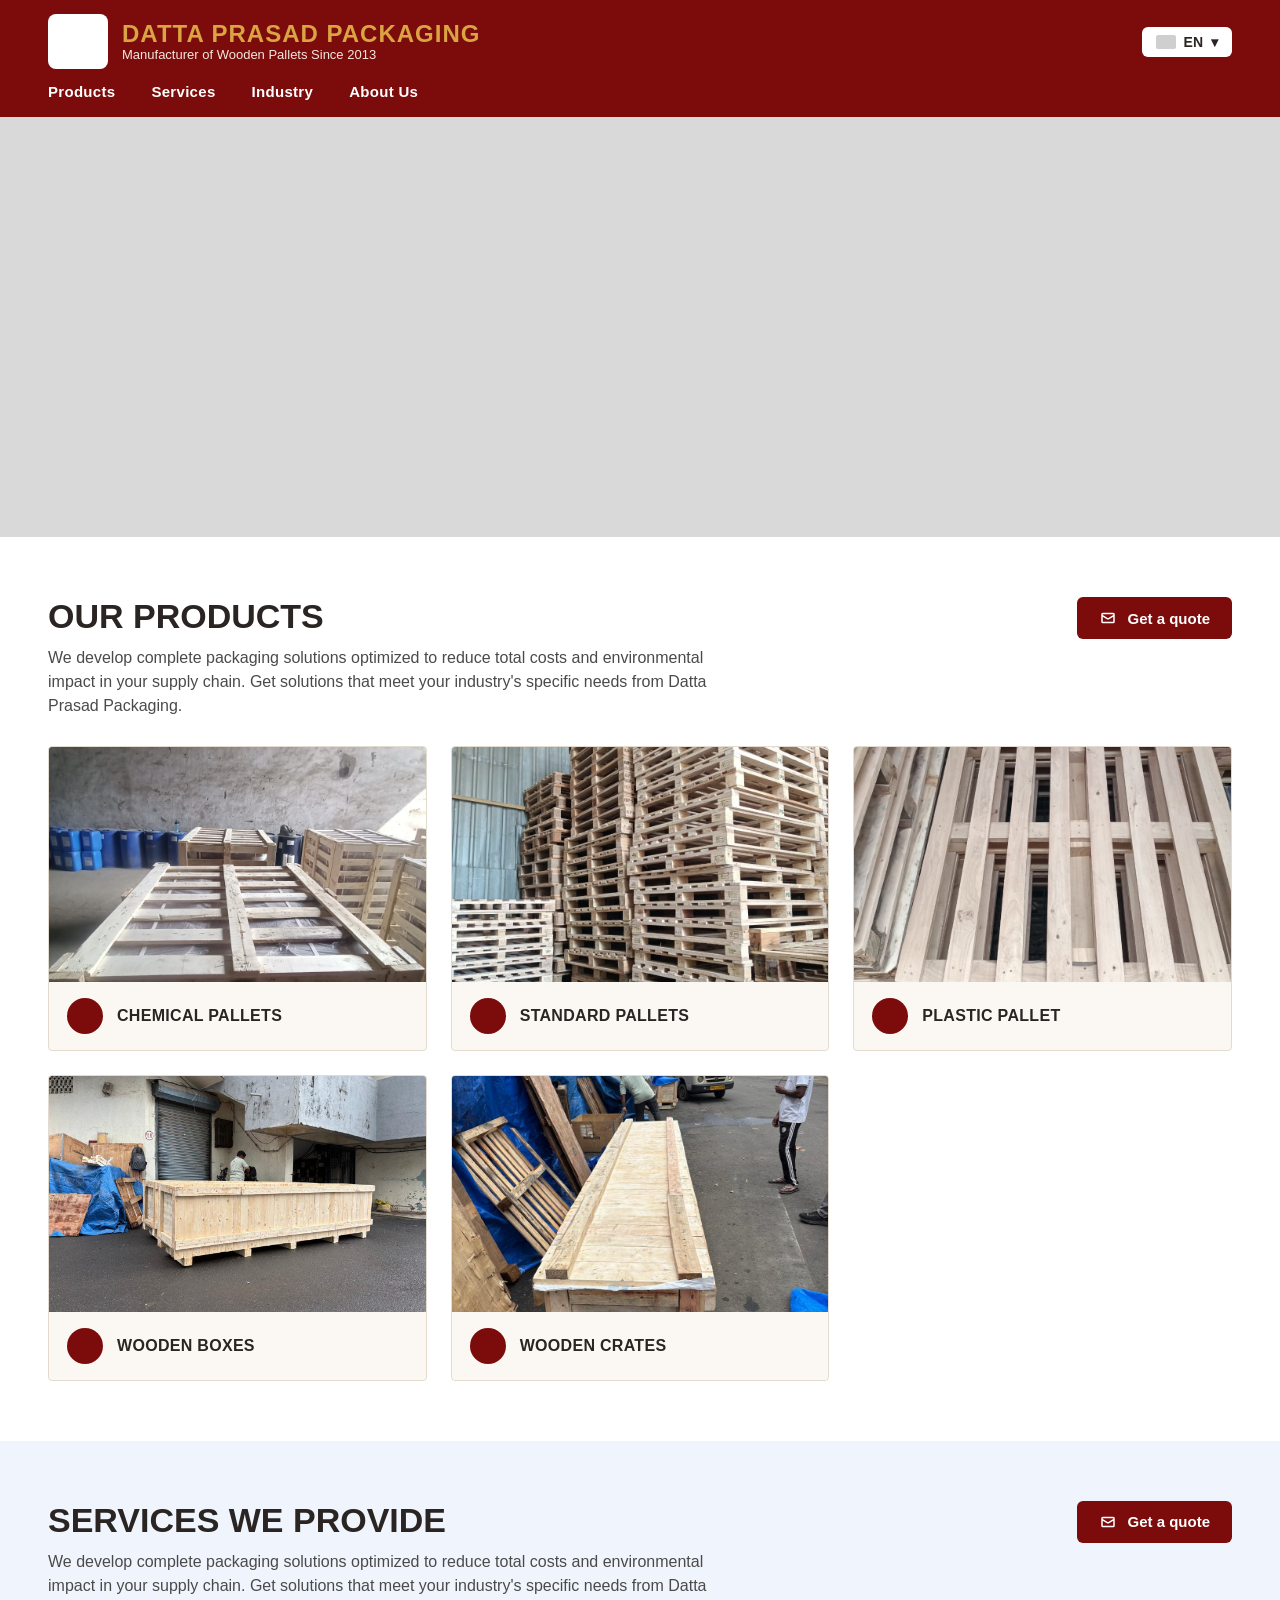
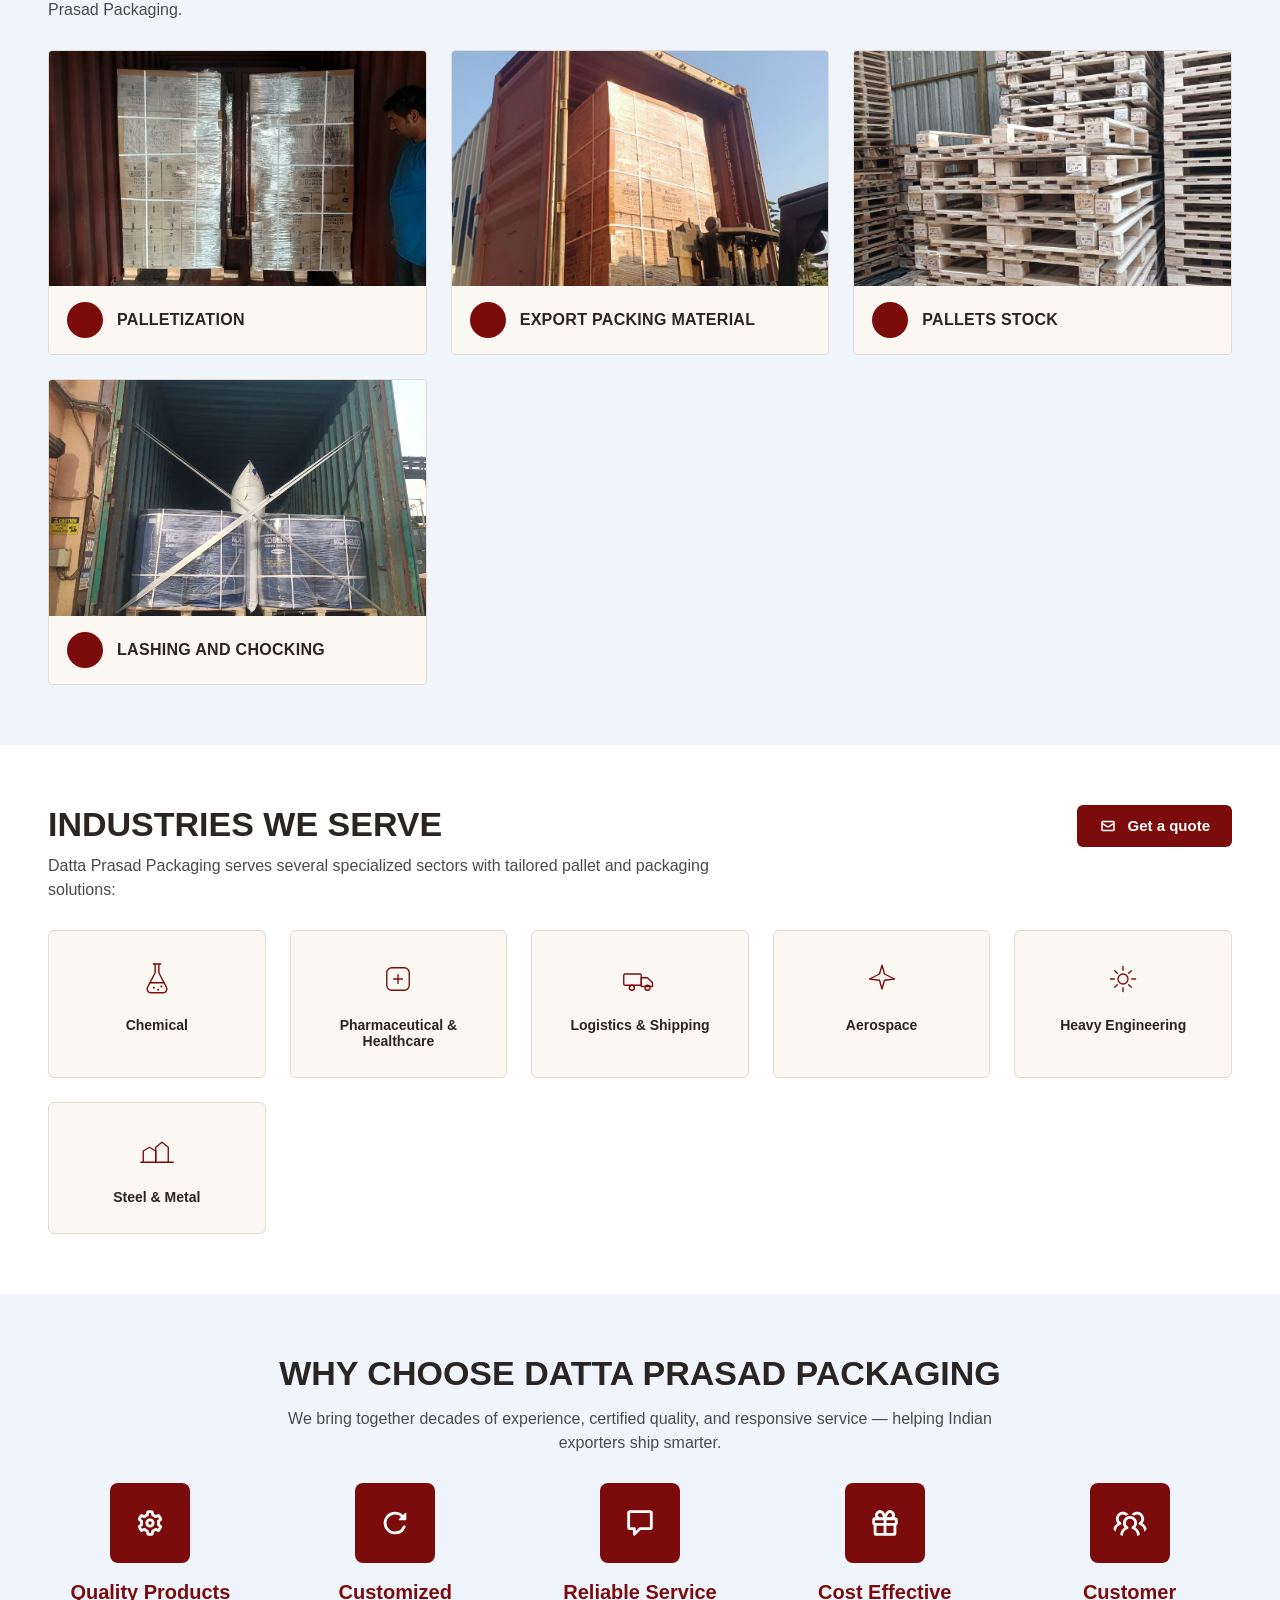
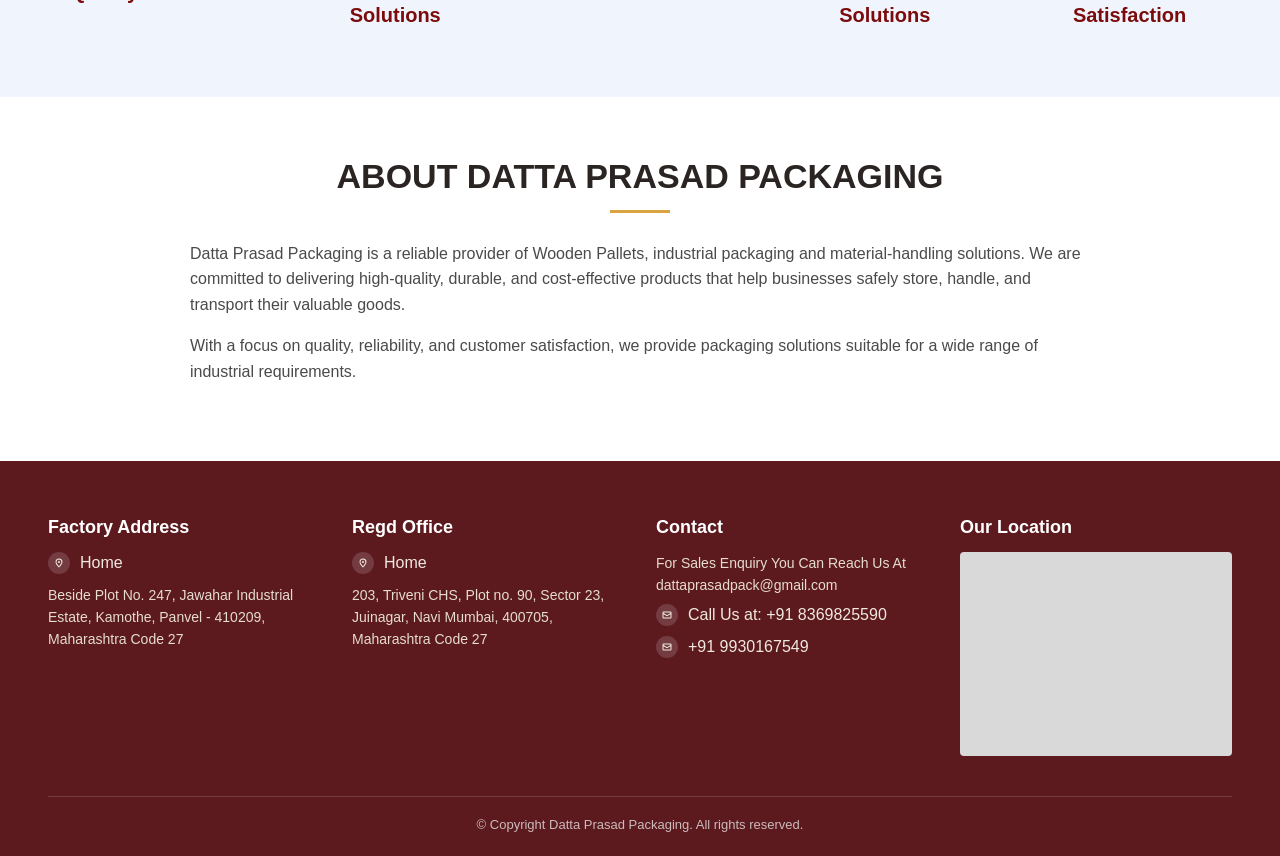
==== index.html @ 7a0c27f1 "first files upload" ====
<!doctype html>
<html lang="en">
<head>
<meta charset="utf-8">
<meta name="viewport" content="width=device-width, initial-scale=1">
<title>Datta Prasad Packaging — Home</title>
<style>
  :root {
    --maroon: #7c0c0c;
    --maroon-dark: #5c1a1f;
    --gold: #d9a441;
    --bg: #ffffff;
    --section-alt: #f0f5fd;
    --text: #2a2422;
    --muted: #4a4a4a;
    --card-border: #e3dbd0;
  }

  * { box-sizing: border-box; }

  body {
    margin: 0;
    font-family: "Segoe UI", Arial, sans-serif;
    background: var(--bg);
    color: var(--text);
  }

  a { text-decoration: none; color: inherit; }
  img { max-width: 100%; }
  section { padding: 60px 48px; }
  h2 { font-size: 34px; font-weight: 800; color: var(--text); margin: 0 0 14px; }
  .section-lede {
    max-width: 760px;
    font-size: 16px;
    line-height: 1.5;
    color: var(--muted);
    margin: 0 0 28px;
  }
  .center { text-align: center; margin-left: auto; margin-right: auto; }

  .quote-btn {
    display: inline-flex;
    align-items: center;
    gap: 10px;
    background: var(--maroon);
    color: #fff;
    padding: 12px 22px;
    border-radius: 6px;
    font-size: 15px;
    font-weight: 700;
    white-space: nowrap;
  }
  .quote-btn .icon-placeholder {
    width: 16px;
    height: 16px;
    background: #fff;
    border-radius: 3px;
  }

  /* ---------- Reusable icon utility (mono SVGs, tintable via mask) ---------- */
  .icon {
    display: inline-block;
    width: 18px;
    height: 18px;
    background-color: currentColor;
    -webkit-mask-repeat: no-repeat;
    mask-repeat: no-repeat;
    -webkit-mask-position: center;
    mask-position: center;
    -webkit-mask-size: contain;
    mask-size: contain;
    flex-shrink: 0;
  }
  .icon-mail   { -webkit-mask-image: url('icons/mail-svgrepo-com.svg');   mask-image: url('icons/mail-svgrepo-com.svg'); }
  .icon-home   { -webkit-mask-image: url('icons/home-svgrepo-com.svg');   mask-image: url('icons/home-svgrepo-com.svg'); }
  .icon-location { -webkit-mask-image: url('icons/location-svgrepo-com.svg'); mask-image: url('icons/location-svgrepo-com.svg'); }
  .icon-gear   { -webkit-mask-image: url('icons/gear-svgrepo-com.svg');   mask-image: url('icons/gear-svgrepo-com.svg'); }
  .icon-refresh { -webkit-mask-image: url('icons/refresh-svgrepo-com.svg'); mask-image: url('icons/refresh-svgrepo-com.svg'); }
  .icon-comment { -webkit-mask-image: url('icons/comment-svgrepo-com.svg'); mask-image: url('icons/comment-svgrepo-com.svg'); }
  .icon-gift   { -webkit-mask-image: url('icons/gift-svgrepo-com.svg');   mask-image: url('icons/gift-svgrepo-com.svg'); }
  .icon-people { -webkit-mask-image: url('icons/people-svgrepo-com.svg'); mask-image: url('icons/people-svgrepo-com.svg'); }
  .icon-close  { -webkit-mask-image: url('icons/close-svgrepo-com.svg');  mask-image: url('icons/close-svgrepo-com.svg'); }

  /* ---------- Header ---------- */
  header {
    background: var(--maroon);
    color: #fff;
    position: sticky;
    top: 0;
    z-index: 20;
  }

  .header-top {
    display: flex;
    align-items: center;
    justify-content: space-between;
    gap: 24px;
    padding: 14px 48px;
    flex-wrap: wrap;
  }

  .brand { display: flex; align-items: center; gap: 14px; }

  .logo-placeholder {
    width: 60px;
    height: 55px;
    background: #ffffff;
    border-radius: 8px;
    flex-shrink: 0;
  }

  .brand-text .name {
    font-size: 24px;
    font-weight: 800;
    letter-spacing: 1px;
    color: var(--gold);
    line-height: 1.1;
  }

  .brand-text .tagline {
    font-size: 13px;
    color: #f1e9e0;
  }

  .header-right { display: flex; align-items: center; gap: 24px; flex-wrap: wrap; }

  .lang-select {
    display: flex;
    align-items: center;
    gap: 8px;
    background: #fff;
    color: var(--text);
    padding: 7px 14px;
    border-radius: 6px;
    font-size: 14px;
    font-weight: 600;
  }

  .flag-placeholder {
    width: 20px;
    height: 14px;
    background: #cfcfcf;
    border-radius: 2px;
  }

  nav.main-nav { padding: 0 48px 16px; }
  nav.main-nav ul {
    list-style: none;
    display: flex;
    gap: 36px;
    margin: 0;
    padding: 0;
    flex-wrap: wrap;
  }
  nav.main-nav a { font-size: 15px; font-weight: 700; letter-spacing: 0.3px; }
  nav.main-nav a:hover { color: var(--gold); }

  /* ---------- Hero slideshow (mobile: single full-bleed crossfade) ---------- */
  .hero {
    position: relative;
    background: #d9d9d9;
    height: 420px;
    overflow: hidden;
  }
  .hero-mobile-slides { position: absolute; inset: 0; }
  .hero-mobile-slides img {
    position: absolute;
    inset: 0;
    width: 100%;
    height: 100%;
    object-fit: cover;
    opacity: 0;
    animation: hero-fade 16s infinite;
  }
  .hero-mobile-slides img:nth-child(1) { animation-delay: 0s; }
  .hero-mobile-slides img:nth-child(2) { animation-delay: 4s; }
  .hero-mobile-slides img:nth-child(3) { animation-delay: 8s; }
  .hero-mobile-slides img:nth-child(4) { animation-delay: 12s; }
  @keyframes hero-fade {
    0% { opacity: 0; }
    3% { opacity: 1; }
    22% { opacity: 1; }
    28% { opacity: 0; }
    100% { opacity: 0; }
  }
  .hero-dots {
    position: absolute;
    bottom: 20px;
    left: 50%;
    transform: translateX(-50%);
    display: flex;
    gap: 10px;
    z-index: 2;
  }
  .hero-dots span {
    width: 8px;
    height: 8px;
    border-radius: 50%;
    background: rgba(0,0,0,0.25);
  }
  .hero-dots span.active { background: var(--maroon); width: 12px; height: 12px; }

  /* ---------- Hero collage (desktop only: 4-in-a-row, each cell cycles 4 images) ---------- */
  .hero-collage { display: none; }
  @media (min-width: 901px) {
    .hero-mobile-slides, .hero-dots { display: none; }
    .hero-collage {
      display: grid;
      grid-template-columns: repeat(4, 1fr);
      grid-template-rows: 1fr;
      gap: 3px;
      position: absolute;
      inset: 0;
    }
    .hero-cell { position: relative; overflow: hidden; }
    .hero-cell img {
      position: absolute;
      inset: 0;
      width: 100%;
      height: 100%;
      object-fit: cover;
      opacity: 0;
      animation: hero-fade 16s infinite;
    }
    .hero-cell img:nth-child(1) { animation-delay: 0s; }
    .hero-cell img:nth-child(2) { animation-delay: 4s; }
    .hero-cell img:nth-child(3) { animation-delay: 8s; }
    .hero-cell img:nth-child(4) { animation-delay: 12s; }
  }

  /* ---------- Product / service / industry grids ---------- */
  .card-grid {
    display: grid;
    grid-template-columns: repeat(3, minmax(0, 1fr));
    gap: 24px;
  }

  .card {
    background: #fbf8f4;
    border: 1px solid var(--card-border);
    border-radius: 4px;
    overflow: hidden;
  }

  .card-image-placeholder {
    width: 100%;
    aspect-ratio: 16 / 10;
    background: #d9d9d9;
  }
  .card-image-placeholder img {
    width: 100%;
    height: 100%;
    object-fit: cover;
    display: block;
  }
  .zoomable { cursor: zoom-in; }

  /* ---------- Lightbox ---------- */
  .lightbox {
    position: fixed;
    inset: 0;
    background: rgba(20, 14, 12, 0.92);
    display: flex;
    align-items: center;
    justify-content: center;
    padding: 40px;
    z-index: 100;
  }
  .lightbox[hidden] { display: none; }
  .lightbox img {
    max-width: 100%;
    max-height: 100%;
    object-fit: contain;
    border-radius: 4px;
    box-shadow: 0 10px 40px rgba(0,0,0,0.5);
  }
  .lightbox-close {
    position: absolute;
    top: 20px;
    right: 28px;
    width: 44px;
    height: 44px;
    border-radius: 50%;
    background: rgba(255,255,255,0.12);
    color: #fff;
    display: flex;
    align-items: center;
    justify-content: center;
    cursor: pointer;
  }
  .lightbox-close .icon { width: 18px; height: 18px; }
  .lightbox-close:hover { background: rgba(255,255,255,0.22); }

  .card-label {
    display: flex;
    align-items: center;
    gap: 14px;
    padding: 16px 18px;
  }

  .card-icon-placeholder {
    width: 36px;
    height: 36px;
    border-radius: 50%;
    background: var(--maroon);
    flex-shrink: 0;
  }

  .card-label span {
    font-size: 16px;
    font-weight: 800;
    letter-spacing: 0.3px;
    color: var(--text);
  }

  .section-head-row {
    display: flex;
    justify-content: space-between;
    align-items: flex-start;
    gap: 24px;
    flex-wrap: wrap;
    margin-bottom: 28px;
  }
  .section-head-row .copy { max-width: 700px; }
  .section-head-row h2 { margin-bottom: 10px; }
  .section-head-row p { margin: 0; font-size: 16px; line-height: 1.5; color: var(--muted); }

  section.alt { background: var(--section-alt); }

  /* ---------- Industries (icon grid) ---------- */
  .industry-grid {
    display: grid;
    grid-template-columns: repeat(5, minmax(0, 1fr));
    gap: 24px;
    text-align: center;
  }
  .industry-item {
    background: #fbf8f4;
    border: 1px solid var(--card-border);
    border-radius: 6px;
    padding: 28px 12px;
  }
  .industry-icon { width: 40px; height: 40px; margin-bottom: 14px; color: var(--maroon); }
  .industry-item span {
    display: block;
    font-size: 14px;
    font-weight: 700;
    color: var(--text);
  }
  @media (max-width: 900px) {
    .industry-grid { grid-template-columns: repeat(3, minmax(0, 1fr)); }
  }
  @media (max-width: 560px) {
    .industry-grid { grid-template-columns: repeat(2, minmax(0, 1fr)); }
  }

  /* ---------- Why choose us ---------- */
  .why-grid {
    display: grid;
    grid-template-columns: repeat(5, minmax(0, 1fr));
    gap: 40px;
    margin-top: 20px;
  }
  @media (max-width: 900px) {
    .why-grid { grid-template-columns: repeat(2, minmax(0, 1fr)); }
  }
  .why-item { text-align: center; }
  .why-icon-placeholder {
    width: 80px;
    height: 80px;
    margin: 0 auto 18px;
    background: var(--maroon);
    border-radius: 8px;
    display: flex;
    align-items: center;
    justify-content: center;
    color: #fff;
  }
  .why-icon-placeholder .icon { width: 34px; height: 34px; }
  .why-item h3 {
    font-size: 20px;
    font-weight: 800;
    color: var(--maroon);
    margin: 0 0 10px;
  }
  .why-item p {
    font-size: 15px;
    line-height: 1.5;
    color: var(--muted);
    margin: 0;
  }

  /* ---------- About ---------- */
  .about-section p {
    max-width: 900px;
    margin: 0 auto 16px;
    font-size: 16px;
    line-height: 1.6;
    color: var(--muted);
  }
  .about-divider {
    width: 60px;
    height: 3px;
    background: var(--gold);
    margin: 0 auto 28px;
  }

  /* ---------- Footer ---------- */
  footer {
    background: var(--maroon-dark);
    color: #f1e9e0;
    padding: 56px 48px 24px;
  }
  .footer-grid {
    display: grid;
    grid-template-columns: repeat(4, minmax(0, 1fr));
    gap: 32px;
  }
  .footer-col h4 {
    font-size: 18px;
    font-weight: 800;
    color: #fff;
    margin: 0 0 14px;
  }
  .footer-col p, .footer-col a {
    display: block;
    font-size: 14px;
    line-height: 1.6;
    color: #e6dcd0;
    margin: 0 0 8px;
  }
  .footer-icon-row { display: flex; align-items: center; gap: 10px; margin-bottom: 10px; }
  .footer-icon-placeholder {
    width: 22px;
    height: 22px;
    border-radius: 50%;
    background: rgba(255,255,255,0.15);
    flex-shrink: 0;
    display: flex;
    align-items: center;
    justify-content: center;
    color: #f1e9e0;
  }
  .footer-icon-placeholder .icon { width: 12px; height: 12px; }
  .map-placeholder {
    margin-top: 12px;
    width: 100%;
    aspect-ratio: 4 / 3;
    background: #d9d9d9;
    border-radius: 4px;
  }
  .footer-bottom {
    border-top: 1px solid rgba(255,255,255,0.15);
    margin-top: 40px;
    padding-top: 20px;
    text-align: center;
    font-size: 13px;
    color: #cbb;
  }

  /* ---------- Responsive ---------- */
  @media (max-width: 900px) {
    .card-grid { grid-template-columns: repeat(2, minmax(0, 1fr)); }
    .why-grid { grid-template-columns: 1fr; }
    .footer-grid { grid-template-columns: repeat(2, minmax(0, 1fr)); }
  }
  @media (max-width: 560px) {
    section { padding: 40px 24px; }
    .header-top, nav.main-nav { padding-left: 24px; padding-right: 24px; }
    .card-grid { grid-template-columns: 1fr; }
    .footer-grid { grid-template-columns: 1fr; }
  }
</style>
</head>
<body>

<header>
  <div class="header-top">
    <a href="#" class="brand">
      <div class="logo-placeholder" aria-label="Logo placeholder"></div>
      <div class="brand-text">
        <div class="name">DATTA PRASAD PACKAGING</div>
        <div class="tagline">Manufacturer of Wooden Pallets Since 2013</div>
      </div>
    </a>
    <div class="header-right">
      <div class="lang-select">
        <span class="flag-placeholder" aria-label="Flag placeholder"></span>
        EN
        <span>▾</span>
      </div>
    </div>
  </div>
  <nav class="main-nav">
    <ul>
      <li><a href="#products">Products</a></li>
      <li><a href="#services">Services</a></li>
      <li><a href="#industries">Industry</a></li>
      <li><a href="#about">About Us</a></li>
    </ul>
  </nav>
</header>

<div class="hero" aria-label="Hero image slideshow">
  <!-- Mobile: single full-bleed crossfade -->
  <div class="hero-mobile-slides">
    <img class="zoomable" src="images/standard-pallets-02.jpeg" alt="Stacked wooden pallets in warehouse">
    <img class="zoomable" src="images/wooden-crate-long.jpeg" alt="Export wooden crate ready for shipping">
    <img class="zoomable" src="images/lashing-chocking-container-04.jpeg" alt="Container loaded with lashed and chocked cargo">
    <img class="zoomable" src="images/wooden-crate-chemical-drums-01.jpeg" alt="Wooden crates for chemical drums">
  </div>
  <div class="hero-dots">
    <span class="active"></span>
    <span></span>
    <span></span>
    <span></span>
  </div>

  <!-- Desktop: 2x2 collage, each cell crossfades through its own 4 images -->
  <div class="hero-collage">
    <div class="hero-cell">
      <img class="zoomable" src="images/standard-pallets-02.jpeg" alt="Stacked wooden pallets in warehouse">
      <img class="zoomable" src="images/standard-pallets-03.jpeg" alt="Standard wooden pallets stacked in warehouse">
      <img class="zoomable" src="images/standard-pallets-05.jpeg" alt="Pallets stock in warehouse">
      <img class="zoomable" src="images/wooden-pallet-closeup.jpeg" alt="Close-up of wooden pallet">
    </div>
    <div class="hero-cell">
      <img class="zoomable" src="images/wooden-crate-long.jpeg" alt="Export wooden crate ready for shipping">
      <img class="zoomable" src="images/wooden-boxes-01.jpeg" alt="Wooden boxes">
      <img class="zoomable" src="images/wooden-boxes-02.jpeg" alt="Wooden boxes ready for dispatch">
      <img class="zoomable" src="images/wooden-crate-warehouse-01.jpeg" alt="Wooden crate in warehouse">
    </div>
    <div class="hero-cell">
      <img class="zoomable" src="images/lashing-chocking-container-04.jpeg" alt="Container loaded with lashed and chocked cargo">
      <img class="zoomable" src="images/lashing-chocking-container-02.jpeg" alt="Lashing and chocking of cargo in container">
      <img class="zoomable" src="images/export-packing-container-01.jpeg" alt="Export packing material loaded in container">
      <img class="zoomable" src="images/palletization-carton-loading.jpeg" alt="Palletization of cartons for shipping">
    </div>
    <div class="hero-cell">
      <img class="zoomable" src="images/wooden-crate-chemical-drums-01.jpeg" alt="Wooden crates for chemical drums">
      <img class="zoomable" src="images/chemical-pallets-drums-01.jpeg" alt="Chemical pallets with drums">
      <img class="zoomable" src="images/chemical-pallets-drums-02.jpeg" alt="Chemical drums packed on pallets">
      <img class="zoomable" src="images/wooden-crate-loading-01.jpeg" alt="Wooden crate being loaded">
    </div>
  </div>
</div>

<main>

  <!-- ===== PRODUCTS ===== -->
  <section id="products">
    <div class="section-head-row">
      <div class="copy">
        <h2>OUR PRODUCTS</h2>
        <p>We develop complete packaging solutions optimized to reduce total costs and environmental impact in your supply chain. Get solutions that meet your industry's specific needs from Datta Prasad Packaging.</p>
      </div>
      <a href="#" class="quote-btn">
        <span class="icon icon-mail" style="background-color:#fff"></span>
        Get a quote
      </a>
    </div>

    <div class="card-grid">
      <div class="card">
        <div class="card-image-placeholder"><img class="zoomable" src="images/chemical-pallets-drums-01.jpeg" alt="Chemical pallets with drums"></div>
        <div class="card-label">
          <div class="card-icon-placeholder"></div>
          <span>CHEMICAL PALLETS</span>
        </div>
      </div>
      <div class="card">
        <div class="card-image-placeholder"><img class="zoomable" src="images/standard-pallets-03.jpeg" alt="Standard wooden pallets stacked in warehouse"></div>
        <div class="card-label">
          <div class="card-icon-placeholder"></div>
          <span>STANDARD PALLETS</span>
        </div>
      </div>
      <div class="card">
        <div class="card-image-placeholder"><img class="zoomable" src="images/wooden-pallet-closeup.jpeg" alt="Plastic pallet"></div>
        <div class="card-label">
          <div class="card-icon-placeholder"></div>
          <span>PLASTIC PALLET</span>
        </div>
      </div>
      <div class="card">
        <div class="card-image-placeholder"><img class="zoomable" src="images/wooden-boxes-01.jpeg" alt="Wooden boxes"></div>
        <div class="card-label">
          <div class="card-icon-placeholder"></div>
          <span>WOODEN BOXES</span>
        </div>
      </div>
      <div class="card">
        <div class="card-image-placeholder"><img class="zoomable" src="images/wooden-crate-long.jpeg" alt="Wooden crates"></div>
        <div class="card-label">
          <div class="card-icon-placeholder"></div>
          <span>WOODEN CRATES</span>
        </div>
      </div>
    </div>
  </section>

  <!-- ===== SERVICES ===== -->
  <section id="services" class="alt">
    <div class="section-head-row">
      <div class="copy">
        <h2>SERVICES WE PROVIDE</h2>
        <p>We develop complete packaging solutions optimized to reduce total costs and environmental impact in your supply chain. Get solutions that meet your industry's specific needs from Datta Prasad Packaging.</p>
      </div>
      <a href="#" class="quote-btn">
        <span class="icon icon-mail" style="background-color:#fff"></span>
        Get a quote
      </a>
    </div>

    <div class="card-grid">
      <div class="card">
        <div class="card-image-placeholder"><img class="zoomable" src="images/palletization-carton-loading.jpeg" alt="Palletization of cartons for shipping"></div>
        <div class="card-label">
          <div class="card-icon-placeholder"></div>
          <span>PALLETIZATION</span>
        </div>
      </div>
      <div class="card">
        <div class="card-image-placeholder"><img class="zoomable" src="images/export-packing-container-01.jpeg" alt="Export packing material loaded in container"></div>
        <div class="card-label">
          <div class="card-icon-placeholder"></div>
          <span>EXPORT PACKING MATERIAL</span>
        </div>
      </div>
      <div class="card">
        <div class="card-image-placeholder"><img class="zoomable" src="images/standard-pallets-05.jpeg" alt="Pallets stock in warehouse"></div>
        <div class="card-label">
          <div class="card-icon-placeholder"></div>
          <span>PALLETS STOCK</span>
        </div>
      </div>
      <div class="card">
        <div class="card-image-placeholder"><img class="zoomable" src="images/lashing-chocking-container-02.jpeg" alt="Lashing and chocking of cargo in container"></div>
        <div class="card-label">
          <div class="card-icon-placeholder"></div>
          <span>LASHING AND CHOCKING</span>
        </div>
      </div>
    </div>
  </section>

  <!-- ===== INDUSTRIES ===== -->
  <section id="industries">
    <div class="section-head-row">
      <div class="copy">
        <h2>INDUSTRIES WE SERVE</h2>
        <p>Datta Prasad Packaging serves several specialized sectors with tailored pallet and packaging solutions:</p>
      </div>
      <a href="#" class="quote-btn">
        <span class="icon icon-mail" style="background-color:#fff"></span>
        Get a quote
      </a>
    </div>

    <div class="industry-grid">
      <div class="industry-item">
        <svg class="industry-icon" viewBox="0 0 64 64" fill="none" stroke="currentColor" stroke-width="2.2" stroke-linecap="round" stroke-linejoin="round">
          <path d="M26 8h12"/>
          <path d="M29 8v14L17 45a6 6 0 0 0 5.2 9h19.6a6 6 0 0 0 5.2-9L35 22V8"/>
          <path d="M21 38h22"/>
          <circle cx="27" cy="46" r="1.6" fill="currentColor" stroke="none"/>
          <circle cx="34" cy="49" r="1.6" fill="currentColor" stroke="none"/>
          <circle cx="39" cy="44" r="1.6" fill="currentColor" stroke="none"/>
        </svg>
        <span>Chemical</span>
      </div>
      <div class="industry-item">
        <svg class="industry-icon" viewBox="0 0 64 64" fill="none" stroke="currentColor" stroke-width="2.2" stroke-linecap="round" stroke-linejoin="round">
          <rect x="14" y="14" width="36" height="36" rx="8"/>
          <path d="M25 32h14"/>
          <path d="M32 25v14"/>
        </svg>
        <span>Pharmaceutical &amp; Healthcare</span>
      </div>
      <div class="industry-item">
        <svg class="industry-icon" viewBox="0 0 64 64" fill="none" stroke="currentColor" stroke-width="2.2" stroke-linecap="round" stroke-linejoin="round">
          <rect x="6" y="24" width="28" height="18" rx="2"/>
          <path d="M34 30h10l8 8v6H34z"/>
          <circle cx="19" cy="46" r="4"/>
          <circle cx="44" cy="46" r="4"/>
        </svg>
        <span>Logistics &amp; Shipping</span>
      </div>
      <div class="industry-item">
        <svg class="industry-icon" viewBox="0 0 64 64" fill="none" stroke="currentColor" stroke-width="2.2" stroke-linecap="round" stroke-linejoin="round">
          <path d="M32 10l4 14 16 8-16 2-4 14-4-14-16-2 16-8z"/>
        </svg>
        <span>Aerospace</span>
      </div>
      <div class="industry-item">
        <svg class="industry-icon" viewBox="0 0 64 64" fill="none" stroke="currentColor" stroke-width="2.2" stroke-linecap="round" stroke-linejoin="round">
          <circle cx="32" cy="32" r="8"/>
          <path d="M32 12v6M32 46v6M52 32h-6M18 32h-6M45.3 18.7l-4.2 4.2M22.9 41.1l-4.2 4.2M45.3 45.3l-4.2-4.2M22.9 22.9l-4.2-4.2"/>
        </svg>
        <span>Heavy Engineering</span>
      </div>
      <div class="industry-item">
        <svg class="industry-icon" viewBox="0 0 64 64" fill="none" stroke="currentColor" stroke-width="2.2" stroke-linecap="round" stroke-linejoin="round">
          <path d="M10 50V32l10-6 10 6v18"/>
          <path d="M30 50V26l10-8 10 8v24"/>
          <path d="M6 50h52"/>
        </svg>
        <span>Steel &amp; Metal</span>
      </div>
    </div>
  </section>

  <!-- ===== WHY CHOOSE US ===== -->
  <section class="alt">
    <h2 class="center">WHY CHOOSE DATTA PRASAD PACKAGING</h2>
    <p class="section-lede center">We bring together decades of experience, certified quality, and responsive service — helping Indian exporters ship smarter.</p>

    <div class="why-grid">
      <div class="why-item">
        <div class="why-icon-placeholder"><span class="icon icon-gear"></span></div>
        <h3>Quality Products</h3>
      </div>
      <div class="why-item">
        <div class="why-icon-placeholder"><span class="icon icon-refresh"></span></div>
        <h3>Customized Solutions</h3>
      </div>
      <div class="why-item">
        <div class="why-icon-placeholder"><span class="icon icon-comment"></span></div>
        <h3>Reliable Service</h3>
      </div>
      <div class="why-item">
        <div class="why-icon-placeholder"><span class="icon icon-gift"></span></div>
        <h3>Cost Effective Solutions</h3>
      </div>
      <div class="why-item">
        <div class="why-icon-placeholder"><span class="icon icon-people"></span></div>
        <h3>Customer Satisfaction</h3>
      </div>
    </div>
  </section>

  <!-- ===== ABOUT ===== -->
  <section id="about" class="about-section">
    <h2 class="center">ABOUT DATTA PRASAD PACKAGING</h2>
    <div class="about-divider"></div>
    <p>Datta Prasad Packaging is a reliable provider of Wooden Pallets, industrial packaging and material-handling solutions. We are committed to delivering high-quality, durable, and cost-effective products that help businesses safely store, handle, and transport their valuable goods.</p>
    <p>With a focus on quality, reliability, and customer satisfaction, we provide packaging solutions suitable for a wide range of industrial requirements.</p>
  </section>

</main>

<footer>
  <div class="footer-grid">
    <div class="footer-col">
      <h4>Factory Address</h4>
      <div class="footer-icon-row">
        <div class="footer-icon-placeholder"><span class="icon icon-location"></span></div>
        <span>Home</span>
      </div>
      <p>Beside Plot No. 247, Jawahar Industrial Estate, Kamothe, Panvel - 410209, Maharashtra Code 27</p>
    </div>

    <div class="footer-col">
      <h4>Regd Office</h4>
      <div class="footer-icon-row">
        <div class="footer-icon-placeholder"><span class="icon icon-location"></span></div>
        <span>Home</span>
      </div>
      <p>203, Triveni CHS, Plot no. 90, Sector 23, Juinagar, Navi Mumbai, 400705, Maharashtra Code 27</p>
    </div>

    <div class="footer-col">
      <h4>Contact</h4>
      <p>For Sales Enquiry You Can Reach Us At <a href="mailto:dattaprasadpack@gmail.com">dattaprasadpack@gmail.com</a></p>
      <div class="footer-icon-row">
        <div class="footer-icon-placeholder"><span class="icon icon-mail"></span></div>
        <span>Call Us at: +91 8369825590</span>
      </div>
      <div class="footer-icon-row">
        <div class="footer-icon-placeholder"><span class="icon icon-mail"></span></div>
        <span>+91 9930167549</span>
      </div>
    </div>

    <div class="footer-col">
      <h4>Our Location</h4>
      <div class="map-placeholder" aria-label="Map placeholder"></div>
    </div>
  </div>

  <div class="footer-bottom">
    © Copyright Datta Prasad Packaging. All rights reserved.
  </div>
</footer>

<div class="lightbox" id="lightbox" hidden>
  <div class="lightbox-close" id="lightboxClose" aria-label="Close preview"><span class="icon icon-close"></span></div>
  <img id="lightboxImg" src="" alt="">
</div>

<script>
  (function () {
    var lightbox = document.getElementById('lightbox');
    var lightboxImg = document.getElementById('lightboxImg');
    var closeBtn = document.getElementById('lightboxClose');

    function openLightbox(src, alt) {
      lightboxImg.src = src;
      lightboxImg.alt = alt || '';
      lightbox.hidden = false;
    }

    function closeLightbox() {
      lightbox.hidden = true;
      lightboxImg.src = '';
    }

    document.querySelectorAll('img.zoomable').forEach(function (img) {
      img.addEventListener('click', function () {
        openLightbox(img.src, img.alt);
      });
    });

    closeBtn.addEventListener('click', closeLightbox);

    // Close when clicking outside the image (on the dark backdrop)
    lightbox.addEventListener('click', function (e) {
      if (e.target === lightbox) closeLightbox();
    });

    document.addEventListener('keydown', function (e) {
      if (e.key === 'Escape' && !lightbox.hidden) closeLightbox();
    });
  })();
</script>

</body>
</html>
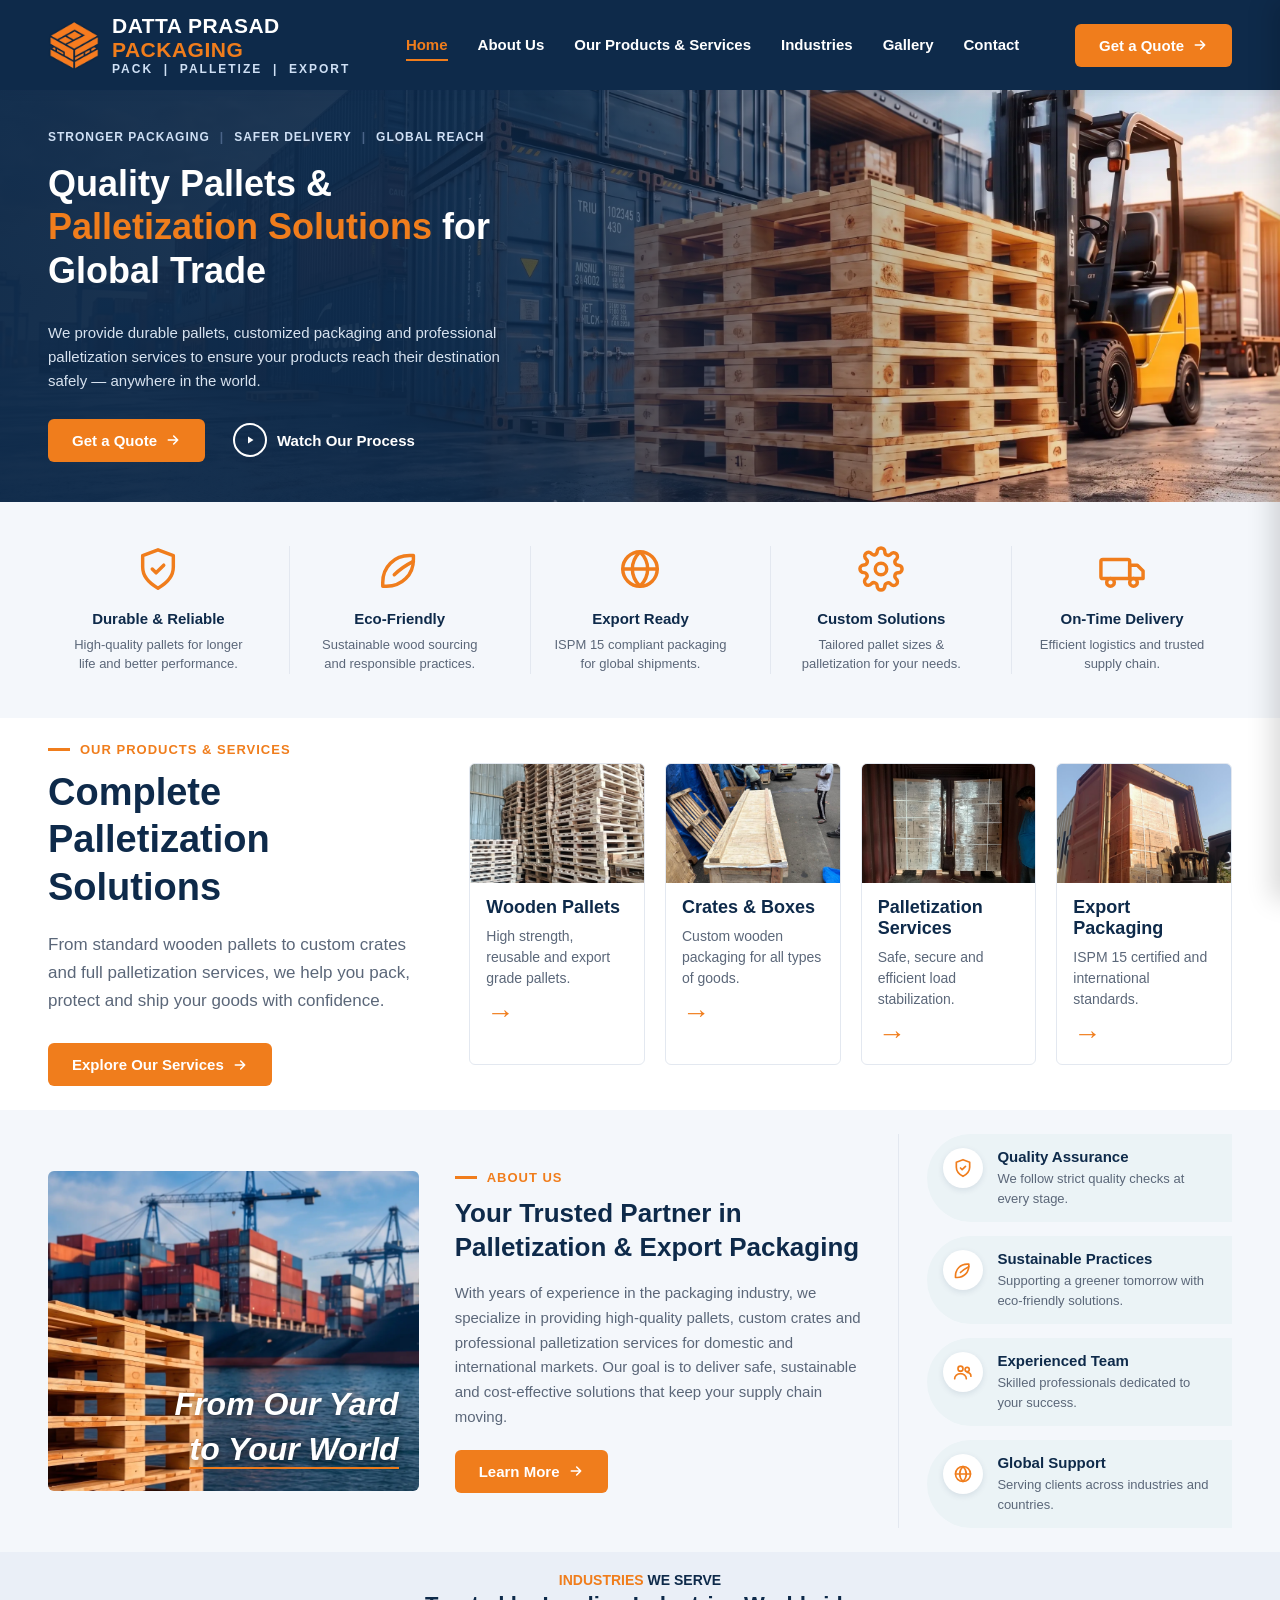
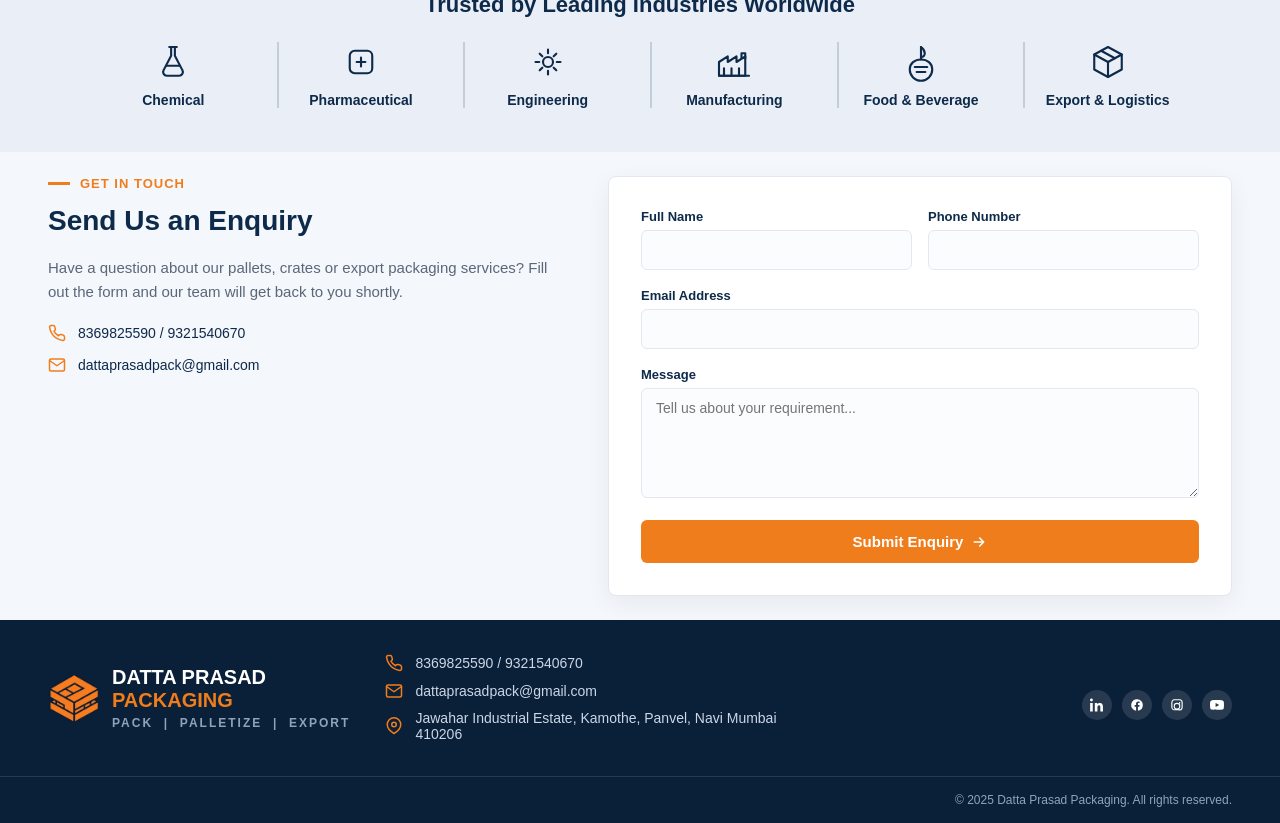
==== commit 032332d9: "update" ====
--- a/index.html
+++ b/index.html
@@ -3,833 +3,526 @@
 <head>
 <meta charset="utf-8">
 <meta name="viewport" content="width=device-width, initial-scale=1">
-<title>Datta Prasad Packaging — Home</title>
-<style>
-  :root {
-    --maroon: #7c0c0c;
-    --maroon-dark: #5c1a1f;
-    --gold: #d9a441;
-    --bg: #ffffff;
-    --section-alt: #f0f5fd;
-    --text: #2a2422;
-    --muted: #4a4a4a;
-    --card-border: #e3dbd0;
-  }
-
-  * { box-sizing: border-box; }
-
-  body {
-    margin: 0;
-    font-family: "Segoe UI", Arial, sans-serif;
-    background: var(--bg);
-    color: var(--text);
-  }
-
-  a { text-decoration: none; color: inherit; }
-  img { max-width: 100%; }
-  section { padding: 60px 48px; }
-  h2 { font-size: 34px; font-weight: 800; color: var(--text); margin: 0 0 14px; }
-  .section-lede {
-    max-width: 760px;
-    font-size: 16px;
-    line-height: 1.5;
-    color: var(--muted);
-    margin: 0 0 28px;
-  }
-  .center { text-align: center; margin-left: auto; margin-right: auto; }
-
-  .quote-btn {
-    display: inline-flex;
-    align-items: center;
-    gap: 10px;
-    background: var(--maroon);
-    color: #fff;
-    padding: 12px 22px;
-    border-radius: 6px;
-    font-size: 15px;
-    font-weight: 700;
-    white-space: nowrap;
-  }
-  .quote-btn .icon-placeholder {
-    width: 16px;
-    height: 16px;
-    background: #fff;
-    border-radius: 3px;
-  }
-
-  /* ---------- Reusable icon utility (mono SVGs, tintable via mask) ---------- */
-  .icon {
-    display: inline-block;
-    width: 18px;
-    height: 18px;
-    background-color: currentColor;
-    -webkit-mask-repeat: no-repeat;
-    mask-repeat: no-repeat;
-    -webkit-mask-position: center;
-    mask-position: center;
-    -webkit-mask-size: contain;
-    mask-size: contain;
-    flex-shrink: 0;
-  }
-  .icon-mail   { -webkit-mask-image: url('icons/mail-svgrepo-com.svg');   mask-image: url('icons/mail-svgrepo-com.svg'); }
-  .icon-home   { -webkit-mask-image: url('icons/home-svgrepo-com.svg');   mask-image: url('icons/home-svgrepo-com.svg'); }
-  .icon-location { -webkit-mask-image: url('icons/location-svgrepo-com.svg'); mask-image: url('icons/location-svgrepo-com.svg'); }
-  .icon-gear   { -webkit-mask-image: url('icons/gear-svgrepo-com.svg');   mask-image: url('icons/gear-svgrepo-com.svg'); }
-  .icon-refresh { -webkit-mask-image: url('icons/refresh-svgrepo-com.svg'); mask-image: url('icons/refresh-svgrepo-com.svg'); }
-  .icon-comment { -webkit-mask-image: url('icons/comment-svgrepo-com.svg'); mask-image: url('icons/comment-svgrepo-com.svg'); }
-  .icon-gift   { -webkit-mask-image: url('icons/gift-svgrepo-com.svg');   mask-image: url('icons/gift-svgrepo-com.svg'); }
-  .icon-people { -webkit-mask-image: url('icons/people-svgrepo-com.svg'); mask-image: url('icons/people-svgrepo-com.svg'); }
-  .icon-close  { -webkit-mask-image: url('icons/close-svgrepo-com.svg');  mask-image: url('icons/close-svgrepo-com.svg'); }
-
-  /* ---------- Header ---------- */
-  header {
-    background: var(--maroon);
-    color: #fff;
-    position: sticky;
-    top: 0;
-    z-index: 20;
-  }
-
-  .header-top {
-    display: flex;
-    align-items: center;
-    justify-content: space-between;
-    gap: 24px;
-    padding: 14px 48px;
-    flex-wrap: wrap;
-  }
-
-  .brand { display: flex; align-items: center; gap: 14px; }
-
-  .logo-placeholder {
-    width: 60px;
-    height: 55px;
-    background: #ffffff;
-    border-radius: 8px;
-    flex-shrink: 0;
-  }
-
-  .brand-text .name {
-    font-size: 24px;
-    font-weight: 800;
-    letter-spacing: 1px;
-    color: var(--gold);
-    line-height: 1.1;
-  }
-
-  .brand-text .tagline {
-    font-size: 13px;
-    color: #f1e9e0;
-  }
-
-  .header-right { display: flex; align-items: center; gap: 24px; flex-wrap: wrap; }
-
-  .lang-select {
-    display: flex;
-    align-items: center;
-    gap: 8px;
-    background: #fff;
-    color: var(--text);
-    padding: 7px 14px;
-    border-radius: 6px;
-    font-size: 14px;
-    font-weight: 600;
-  }
-
-  .flag-placeholder {
-    width: 20px;
-    height: 14px;
-    background: #cfcfcf;
-    border-radius: 2px;
-  }
-
-  nav.main-nav { padding: 0 48px 16px; }
-  nav.main-nav ul {
-    list-style: none;
-    display: flex;
-    gap: 36px;
-    margin: 0;
-    padding: 0;
-    flex-wrap: wrap;
-  }
-  nav.main-nav a { font-size: 15px; font-weight: 700; letter-spacing: 0.3px; }
-  nav.main-nav a:hover { color: var(--gold); }
-
-  /* ---------- Hero slideshow (mobile: single full-bleed crossfade) ---------- */
-  .hero {
-    position: relative;
-    background: #d9d9d9;
-    height: 420px;
-    overflow: hidden;
-  }
-  .hero-mobile-slides { position: absolute; inset: 0; }
-  .hero-mobile-slides img {
-    position: absolute;
-    inset: 0;
-    width: 100%;
-    height: 100%;
-    object-fit: cover;
-    opacity: 0;
-    animation: hero-fade 16s infinite;
-  }
-  .hero-mobile-slides img:nth-child(1) { animation-delay: 0s; }
-  .hero-mobile-slides img:nth-child(2) { animation-delay: 4s; }
-  .hero-mobile-slides img:nth-child(3) { animation-delay: 8s; }
-  .hero-mobile-slides img:nth-child(4) { animation-delay: 12s; }
-  @keyframes hero-fade {
-    0% { opacity: 0; }
-    3% { opacity: 1; }
-    22% { opacity: 1; }
-    28% { opacity: 0; }
-    100% { opacity: 0; }
-  }
-  .hero-dots {
-    position: absolute;
-    bottom: 20px;
-    left: 50%;
-    transform: translateX(-50%);
-    display: flex;
-    gap: 10px;
-    z-index: 2;
-  }
-  .hero-dots span {
-    width: 8px;
-    height: 8px;
-    border-radius: 50%;
-    background: rgba(0,0,0,0.25);
-  }
-  .hero-dots span.active { background: var(--maroon); width: 12px; height: 12px; }
-
-  /* ---------- Hero collage (desktop only: 4-in-a-row, each cell cycles 4 images) ---------- */
-  .hero-collage { display: none; }
-  @media (min-width: 901px) {
-    .hero-mobile-slides, .hero-dots { display: none; }
-    .hero-collage {
-      display: grid;
-      grid-template-columns: repeat(4, 1fr);
-      grid-template-rows: 1fr;
-      gap: 3px;
-      position: absolute;
-      inset: 0;
-    }
-    .hero-cell { position: relative; overflow: hidden; }
-    .hero-cell img {
-      position: absolute;
-      inset: 0;
-      width: 100%;
-      height: 100%;
-      object-fit: cover;
-      opacity: 0;
-      animation: hero-fade 16s infinite;
-    }
-    .hero-cell img:nth-child(1) { animation-delay: 0s; }
-    .hero-cell img:nth-child(2) { animation-delay: 4s; }
-    .hero-cell img:nth-child(3) { animation-delay: 8s; }
-    .hero-cell img:nth-child(4) { animation-delay: 12s; }
-  }
-
-  /* ---------- Product / service / industry grids ---------- */
-  .card-grid {
-    display: grid;
-    grid-template-columns: repeat(3, minmax(0, 1fr));
-    gap: 24px;
-  }
-
-  .card {
-    background: #fbf8f4;
-    border: 1px solid var(--card-border);
-    border-radius: 4px;
-    overflow: hidden;
-  }
-
-  .card-image-placeholder {
-    width: 100%;
-    aspect-ratio: 16 / 10;
-    background: #d9d9d9;
-  }
-  .card-image-placeholder img {
-    width: 100%;
-    height: 100%;
-    object-fit: cover;
-    display: block;
-  }
-  .zoomable { cursor: zoom-in; }
-
-  /* ---------- Lightbox ---------- */
-  .lightbox {
-    position: fixed;
-    inset: 0;
-    background: rgba(20, 14, 12, 0.92);
-    display: flex;
-    align-items: center;
-    justify-content: center;
-    padding: 40px;
-    z-index: 100;
-  }
-  .lightbox[hidden] { display: none; }
-  .lightbox img {
-    max-width: 100%;
-    max-height: 100%;
-    object-fit: contain;
-    border-radius: 4px;
-    box-shadow: 0 10px 40px rgba(0,0,0,0.5);
-  }
-  .lightbox-close {
-    position: absolute;
-    top: 20px;
-    right: 28px;
-    width: 44px;
-    height: 44px;
-    border-radius: 50%;
-    background: rgba(255,255,255,0.12);
-    color: #fff;
-    display: flex;
-    align-items: center;
-    justify-content: center;
-    cursor: pointer;
-  }
-  .lightbox-close .icon { width: 18px; height: 18px; }
-  .lightbox-close:hover { background: rgba(255,255,255,0.22); }
-
-  .card-label {
-    display: flex;
-    align-items: center;
-    gap: 14px;
-    padding: 16px 18px;
-  }
-
-  .card-icon-placeholder {
-    width: 36px;
-    height: 36px;
-    border-radius: 50%;
-    background: var(--maroon);
-    flex-shrink: 0;
-  }
-
-  .card-label span {
-    font-size: 16px;
-    font-weight: 800;
-    letter-spacing: 0.3px;
-    color: var(--text);
-  }
-
-  .section-head-row {
-    display: flex;
-    justify-content: space-between;
-    align-items: flex-start;
-    gap: 24px;
-    flex-wrap: wrap;
-    margin-bottom: 28px;
-  }
-  .section-head-row .copy { max-width: 700px; }
-  .section-head-row h2 { margin-bottom: 10px; }
-  .section-head-row p { margin: 0; font-size: 16px; line-height: 1.5; color: var(--muted); }
-
-  section.alt { background: var(--section-alt); }
-
-  /* ---------- Industries (icon grid) ---------- */
-  .industry-grid {
-    display: grid;
-    grid-template-columns: repeat(5, minmax(0, 1fr));
-    gap: 24px;
-    text-align: center;
-  }
-  .industry-item {
-    background: #fbf8f4;
-    border: 1px solid var(--card-border);
-    border-radius: 6px;
-    padding: 28px 12px;
-  }
-  .industry-icon { width: 40px; height: 40px; margin-bottom: 14px; color: var(--maroon); }
-  .industry-item span {
-    display: block;
-    font-size: 14px;
-    font-weight: 700;
-    color: var(--text);
-  }
-  @media (max-width: 900px) {
-    .industry-grid { grid-template-columns: repeat(3, minmax(0, 1fr)); }
-  }
-  @media (max-width: 560px) {
-    .industry-grid { grid-template-columns: repeat(2, minmax(0, 1fr)); }
-  }
-
-  /* ---------- Why choose us ---------- */
-  .why-grid {
-    display: grid;
-    grid-template-columns: repeat(5, minmax(0, 1fr));
-    gap: 40px;
-    margin-top: 20px;
-  }
-  @media (max-width: 900px) {
-    .why-grid { grid-template-columns: repeat(2, minmax(0, 1fr)); }
-  }
-  .why-item { text-align: center; }
-  .why-icon-placeholder {
-    width: 80px;
-    height: 80px;
-    margin: 0 auto 18px;
-    background: var(--maroon);
-    border-radius: 8px;
-    display: flex;
-    align-items: center;
-    justify-content: center;
-    color: #fff;
-  }
-  .why-icon-placeholder .icon { width: 34px; height: 34px; }
-  .why-item h3 {
-    font-size: 20px;
-    font-weight: 800;
-    color: var(--maroon);
-    margin: 0 0 10px;
-  }
-  .why-item p {
-    font-size: 15px;
-    line-height: 1.5;
-    color: var(--muted);
-    margin: 0;
-  }
-
-  /* ---------- About ---------- */
-  .about-section p {
-    max-width: 900px;
-    margin: 0 auto 16px;
-    font-size: 16px;
-    line-height: 1.6;
-    color: var(--muted);
-  }
-  .about-divider {
-    width: 60px;
-    height: 3px;
-    background: var(--gold);
-    margin: 0 auto 28px;
-  }
-
-  /* ---------- Footer ---------- */
-  footer {
-    background: var(--maroon-dark);
-    color: #f1e9e0;
-    padding: 56px 48px 24px;
-  }
-  .footer-grid {
-    display: grid;
-    grid-template-columns: repeat(4, minmax(0, 1fr));
-    gap: 32px;
-  }
-  .footer-col h4 {
-    font-size: 18px;
-    font-weight: 800;
-    color: #fff;
-    margin: 0 0 14px;
-  }
-  .footer-col p, .footer-col a {
-    display: block;
-    font-size: 14px;
-    line-height: 1.6;
-    color: #e6dcd0;
-    margin: 0 0 8px;
-  }
-  .footer-icon-row { display: flex; align-items: center; gap: 10px; margin-bottom: 10px; }
-  .footer-icon-placeholder {
-    width: 22px;
-    height: 22px;
-    border-radius: 50%;
-    background: rgba(255,255,255,0.15);
-    flex-shrink: 0;
-    display: flex;
-    align-items: center;
-    justify-content: center;
-    color: #f1e9e0;
-  }
-  .footer-icon-placeholder .icon { width: 12px; height: 12px; }
-  .map-placeholder {
-    margin-top: 12px;
-    width: 100%;
-    aspect-ratio: 4 / 3;
-    background: #d9d9d9;
-    border-radius: 4px;
-  }
-  .footer-bottom {
-    border-top: 1px solid rgba(255,255,255,0.15);
-    margin-top: 40px;
-    padding-top: 20px;
-    text-align: center;
-    font-size: 13px;
-    color: #cbb;
-  }
-
-  /* ---------- Responsive ---------- */
-  @media (max-width: 900px) {
-    .card-grid { grid-template-columns: repeat(2, minmax(0, 1fr)); }
-    .why-grid { grid-template-columns: 1fr; }
-    .footer-grid { grid-template-columns: repeat(2, minmax(0, 1fr)); }
-  }
-  @media (max-width: 560px) {
-    section { padding: 40px 24px; }
-    .header-top, nav.main-nav { padding-left: 24px; padding-right: 24px; }
-    .card-grid { grid-template-columns: 1fr; }
-    .footer-grid { grid-template-columns: 1fr; }
-  }
-</style>
+<title>Datta Prasad Packaging — Pack | Palletize | Export</title>
+<link rel="icon" type="image/x-icon" href="images/favicon.ico">
+<link rel="icon" type="image/png" sizes="64x64" href="images/DP_LOGO-64.png">
+<link rel="apple-touch-icon" href="images/DP_LOGO-128.png">
+<link rel="stylesheet" href="https://cdn.jsdelivr.net/npm/intl-tel-input@29.5.3/dist/css/intlTelInput.min.css">
+<link rel="stylesheet" href="style.css">
 </head>
 <body>
 
 <header>
-  <div class="header-top">
+  <div class="header-inner">
     <a href="#" class="brand">
-      <div class="logo-placeholder" aria-label="Logo placeholder"></div>
+      <div class="logo-mark">
+        <img src="images/DP_LOGO-128.png" alt="Datta Prasad Packaging logo">
+      </div>
       <div class="brand-text">
-        <div class="name">DATTA PRASAD PACKAGING</div>
-        <div class="tagline">Manufacturer of Wooden Pallets Since 2013</div>
+        <div class="name">DATTA PRASAD<br><span class="accent">PACKAGING</span></div>
+        <div class="tagline">PACK &nbsp;|&nbsp; PALLETIZE &nbsp;|&nbsp; EXPORT</div>
       </div>
     </a>
+    <nav class="main-nav">
+      <ul>
+        <li class="active"><a href="#">Home</a></li>
+        <li><a href="about.html">About Us</a></li>
+        <li><a href="services.html">Our Products &amp; Services</a></li>
+        <li><a href="industries.html">Industries</a></li>
+        <li><a href="#">Gallery</a></li>
+        <li><a href="#contact">Contact</a></li>
+      </ul>
+    </nav>
     <div class="header-right">
-      <div class="lang-select">
-        <span class="flag-placeholder" aria-label="Flag placeholder"></span>
-        EN
-        <span>▾</span>
-      </div>
-    </div>
+      <a href="#contact" class="btn">
+        Get a Quote
+        <svg class="icon" viewBox="0 0 24 24" fill="none" stroke="currentColor" stroke-width="2.4" stroke-linecap="round" stroke-linejoin="round" style="width:16px;height:16px"><path d="M5 12h14M13 6l6 6-6 6"/></svg>
+      </a>
+    </div>
+    <button class="menu-toggle" id="menuToggle" aria-label="Open menu">
+      <svg viewBox="0 0 24 24" fill="none" stroke="currentColor" stroke-width="2.4" stroke-linecap="round" stroke-linejoin="round"><path d="M3 6h18M3 12h18M3 18h18"/></svg>
+    </button>
   </div>
-  <nav class="main-nav">
-    <ul>
-      <li><a href="#products">Products</a></li>
-      <li><a href="#services">Services</a></li>
-      <li><a href="#industries">Industry</a></li>
-      <li><a href="#about">About Us</a></li>
-    </ul>
-  </nav>
 </header>
 
-<div class="hero" aria-label="Hero image slideshow">
-  <!-- Mobile: single full-bleed crossfade -->
-  <div class="hero-mobile-slides">
-    <img class="zoomable" src="images/standard-pallets-02.jpeg" alt="Stacked wooden pallets in warehouse">
-    <img class="zoomable" src="images/wooden-crate-long.jpeg" alt="Export wooden crate ready for shipping">
-    <img class="zoomable" src="images/lashing-chocking-container-04.jpeg" alt="Container loaded with lashed and chocked cargo">
-    <img class="zoomable" src="images/wooden-crate-chemical-drums-01.jpeg" alt="Wooden crates for chemical drums">
+<div class="mobile-nav-backdrop" id="mobileNavBackdrop"></div>
+<nav class="mobile-nav" id="mobileNav">
+  <div class="mobile-nav-header">
+    <div class="brand-text">
+      <div class="name" style="color:var(--navy);">DATTA PRASAD<br><span class="accent">PACKAGING</span></div>
+    </div>
+    <button class="mobile-nav-close" id="mobileNavClose" aria-label="Close menu">
+      <svg viewBox="0 0 24 24" fill="none" stroke="currentColor" stroke-width="2.2" stroke-linecap="round" stroke-linejoin="round"><path d="M18 6L6 18M6 6l12 12"/></svg>
+    </button>
   </div>
-  <div class="hero-dots">
-    <span class="active"></span>
-    <span></span>
-    <span></span>
-    <span></span>
-  </div>
-
-  <!-- Desktop: 2x2 collage, each cell crossfades through its own 4 images -->
-  <div class="hero-collage">
-    <div class="hero-cell">
-      <img class="zoomable" src="images/standard-pallets-02.jpeg" alt="Stacked wooden pallets in warehouse">
-      <img class="zoomable" src="images/standard-pallets-03.jpeg" alt="Standard wooden pallets stacked in warehouse">
-      <img class="zoomable" src="images/standard-pallets-05.jpeg" alt="Pallets stock in warehouse">
-      <img class="zoomable" src="images/wooden-pallet-closeup.jpeg" alt="Close-up of wooden pallet">
-    </div>
-    <div class="hero-cell">
-      <img class="zoomable" src="images/wooden-crate-long.jpeg" alt="Export wooden crate ready for shipping">
-      <img class="zoomable" src="images/wooden-boxes-01.jpeg" alt="Wooden boxes">
-      <img class="zoomable" src="images/wooden-boxes-02.jpeg" alt="Wooden boxes ready for dispatch">
-      <img class="zoomable" src="images/wooden-crate-warehouse-01.jpeg" alt="Wooden crate in warehouse">
-    </div>
-    <div class="hero-cell">
-      <img class="zoomable" src="images/lashing-chocking-container-04.jpeg" alt="Container loaded with lashed and chocked cargo">
-      <img class="zoomable" src="images/lashing-chocking-container-02.jpeg" alt="Lashing and chocking of cargo in container">
-      <img class="zoomable" src="images/export-packing-container-01.jpeg" alt="Export packing material loaded in container">
-      <img class="zoomable" src="images/palletization-carton-loading.jpeg" alt="Palletization of cartons for shipping">
-    </div>
-    <div class="hero-cell">
-      <img class="zoomable" src="images/wooden-crate-chemical-drums-01.jpeg" alt="Wooden crates for chemical drums">
-      <img class="zoomable" src="images/chemical-pallets-drums-01.jpeg" alt="Chemical pallets with drums">
-      <img class="zoomable" src="images/chemical-pallets-drums-02.jpeg" alt="Chemical drums packed on pallets">
-      <img class="zoomable" src="images/wooden-crate-loading-01.jpeg" alt="Wooden crate being loaded">
+  <ul>
+    <li class="active"><a href="#">Home</a></li>
+    <li><a href="about.html">About Us</a></li>
+    <li><a href="services.html">Our Products &amp; Services</a></li>
+    <li><a href="industries.html">Industries</a></li>
+    <li><a href="#">Gallery</a></li>
+    <li><a href="#contact">Contact</a></li>
+  </ul>
+  <a href="#contact" class="btn mobile-nav-quote">
+    Get a Quote
+    <svg class="icon" viewBox="0 0 24 24" fill="none" stroke="currentColor" stroke-width="2.4" stroke-linecap="round" stroke-linejoin="round" style="width:16px;height:16px"><path d="M5 12h14M13 6l6 6-6 6"/></svg>
+  </a>
+</nav>
+
+<div class="hero">
+  <img class="hero-bg" src="images/hero_image.webp" alt="Wooden pallets stacked at export warehouse">
+  <div class="hero-grid">
+    <div class="hero-copy">
+      <div class="hero-tags"><span>STRONGER PACKAGING</span><span>SAFER DELIVERY</span><span>GLOBAL REACH</span></div>
+      <h1>Quality Pallets &amp; <span class="accent">Palletization Solutions</span> for Global Trade</h1>
+      <p>We provide durable pallets, customized packaging and professional palletization services to ensure your products reach their destination safely — anywhere in the world.</p>
+      <div class="hero-actions">
+        <a href="#contact" class="btn">
+          Get a Quote
+          <svg class="icon" viewBox="0 0 24 24" fill="none" stroke="currentColor" stroke-width="2.4" stroke-linecap="round" stroke-linejoin="round" style="width:16px;height:16px"><path d="M5 12h14M13 6l6 6-6 6"/></svg>
+        </a>
+        <a href="#" class="btn-outline">
+          <span class="play-circle">
+            <svg class="icon" viewBox="0 0 24 24" fill="currentColor" style="width:12px;height:12px"><path d="M8 5v14l11-7z"/></svg>
+          </span>
+          Watch Our Process
+        </a>
+      </div>
     </div>
   </div>
 </div>
 
+<div class="features">
+  <div class="features-grid">
+    <div class="feature-item">
+      <svg class="feature-icon" viewBox="0 0 24 24" fill="none" stroke="currentColor" stroke-width="1.8" stroke-linecap="round" stroke-linejoin="round"><path d="M12 2l8 3v6c0 5-3.5 8.5-8 11-4.5-2.5-8-6-8-11V5z"/><path d="M9 12l2 2 4-4"/></svg>
+      <h3>Durable &amp; Reliable</h3>
+      <p>High-quality pallets for longer life and better performance.</p>
+    </div>
+    <div class="feature-item">
+      <svg class="feature-icon" viewBox="0 0 24 24" fill="none" stroke="currentColor" stroke-width="1.8" stroke-linecap="round" stroke-linejoin="round"><path d="M5 21c8 0 14-6 14-14V5h-2C9 5 3 11 3 19v2z"/><path d="M9 15c3-3 6-5 10-7"/></svg>
+      <h3>Eco-Friendly</h3>
+      <p>Sustainable wood sourcing and responsible practices.</p>
+    </div>
+    <div class="feature-item">
+      <svg class="feature-icon" viewBox="0 0 24 24" fill="none" stroke="currentColor" stroke-width="1.8" stroke-linecap="round" stroke-linejoin="round"><circle cx="12" cy="12" r="9"/><path d="M3 12h18M12 3c2.5 2.5 4 6 4 9s-1.5 6.5-4 9c-2.5-2.5-4-6-4-9s1.5-6.5 4-9z"/></svg>
+      <h3>Export Ready</h3>
+      <p>ISPM 15 compliant packaging for global shipments.</p>
+    </div>
+    <div class="feature-item">
+      <svg class="feature-icon" viewBox="0 0 24 24" fill="none" stroke="currentColor" stroke-width="1.8" stroke-linecap="round" stroke-linejoin="round"><circle cx="12" cy="12" r="3"/><path d="M19.4 15a1.7 1.7 0 00.3 1.9l.1.1a2 2 0 11-2.8 2.8l-.1-.1a1.7 1.7 0 00-1.9-.3 1.7 1.7 0 00-1 1.6V21a2 2 0 11-4 0v-.1a1.7 1.7 0 00-1-1.6 1.7 1.7 0 00-1.9.3l-.1.1a2 2 0 11-2.8-2.8l.1-.1a1.7 1.7 0 00.3-1.9 1.7 1.7 0 00-1.6-1H3a2 2 0 110-4h.1a1.7 1.7 0 001.6-1 1.7 1.7 0 00-.3-1.9l-.1-.1a2 2 0 112.8-2.8l.1.1a1.7 1.7 0 001.9.3H9a1.7 1.7 0 001-1.6V3a2 2 0 114 0v.1a1.7 1.7 0 001 1.6 1.7 1.7 0 001.9-.3l.1-.1a2 2 0 112.8 2.8l-.1.1a1.7 1.7 0 00-.3 1.9V9a1.7 1.7 0 001.6 1H21a2 2 0 110 4h-.1a1.7 1.7 0 00-1.6 1z"/></svg>
+      <h3>Custom Solutions</h3>
+      <p>Tailored pallet sizes &amp; palletization for your needs.</p>
+    </div>
+    <div class="feature-item">
+      <svg class="feature-icon" viewBox="0 0 24 24" fill="none" stroke="currentColor" stroke-width="1.8" stroke-linecap="round" stroke-linejoin="round"><rect x="1" y="7" width="15" height="10" rx="1"/><path d="M16 10h4l3 3v4h-7z"/><circle cx="6" cy="19" r="2"/><circle cx="18" cy="19" r="2"/></svg>
+      <h3>On-Time Delivery</h3>
+      <p>Efficient logistics and trusted supply chain.</p>
+    </div>
+  </div>
+</div>
+
 <main>
 
   <!-- ===== PRODUCTS ===== -->
-  <section id="products">
-    <div class="section-head-row">
-      <div class="copy">
-        <h2>OUR PRODUCTS</h2>
-        <p>We develop complete packaging solutions optimized to reduce total costs and environmental impact in your supply chain. Get solutions that meet your industry's specific needs from Datta Prasad Packaging.</p>
-      </div>
-      <a href="#" class="quote-btn">
-        <span class="icon icon-mail" style="background-color:#fff"></span>
-        Get a quote
-      </a>
-    </div>
-
-    <div class="card-grid">
-      <div class="card">
-        <div class="card-image-placeholder"><img class="zoomable" src="images/chemical-pallets-drums-01.jpeg" alt="Chemical pallets with drums"></div>
-        <div class="card-label">
-          <div class="card-icon-placeholder"></div>
-          <span>CHEMICAL PALLETS</span>
-        </div>
-      </div>
-      <div class="card">
-        <div class="card-image-placeholder"><img class="zoomable" src="images/standard-pallets-03.jpeg" alt="Standard wooden pallets stacked in warehouse"></div>
-        <div class="card-label">
-          <div class="card-icon-placeholder"></div>
-          <span>STANDARD PALLETS</span>
-        </div>
-      </div>
-      <div class="card">
-        <div class="card-image-placeholder"><img class="zoomable" src="images/wooden-pallet-closeup.jpeg" alt="Plastic pallet"></div>
-        <div class="card-label">
-          <div class="card-icon-placeholder"></div>
-          <span>PLASTIC PALLET</span>
-        </div>
-      </div>
-      <div class="card">
-        <div class="card-image-placeholder"><img class="zoomable" src="images/wooden-boxes-01.jpeg" alt="Wooden boxes"></div>
-        <div class="card-label">
-          <div class="card-icon-placeholder"></div>
-          <span>WOODEN BOXES</span>
-        </div>
-      </div>
-      <div class="card">
-        <div class="card-image-placeholder"><img class="zoomable" src="images/wooden-crate-long.jpeg" alt="Wooden crates"></div>
-        <div class="card-label">
-          <div class="card-icon-placeholder"></div>
-          <span>WOODEN CRATES</span>
+  <section id="products" style="padding-top:24px;padding-bottom:24px;">
+    <div class="products-layout">
+      <div class="products-copy">
+        <div class="eyebrow">Our Products &amp; Services</div>
+        <h2 style="font-size:38px;font-weight:800;color:var(--navy);margin-bottom:20px;line-height:1.25;">Complete Palletization Solutions</h2>
+        <p>From standard wooden pallets to custom crates and full palletization services, we help you pack, protect and ship your goods with confidence.</p>
+        <a href="services.html" class="btn">
+          Explore Our Services
+          <svg class="icon" viewBox="0 0 24 24" fill="none" stroke="currentColor" stroke-width="2.4" stroke-linecap="round" stroke-linejoin="round" style="width:16px;height:16px"><path d="M5 12h14M13 6l6 6-6 6"/></svg>
+        </a>
+      </div>
+      <div class="product-grid">
+        <div class="product-card">
+          <div class="thumb"><img class="zoomable" src="images/standard-pallets-03.jpeg" alt="Wooden pallets stacked"></div>
+          <div class="info">
+            <h4>Wooden Pallets</h4>
+            <p>High strength, reusable and export grade pallets.</p>
+            <span class="arrow">&rarr;</span>
+          </div>
+        </div>
+        <div class="product-card">
+          <div class="thumb"><img class="zoomable" src="images/wooden-crate-long.jpeg" alt="Wooden crate for export"></div>
+          <div class="info">
+            <h4>Crates &amp; Boxes</h4>
+            <p>Custom wooden packaging for all types of goods.</p>
+            <span class="arrow">&rarr;</span>
+          </div>
+        </div>
+        <div class="product-card">
+          <div class="thumb"><img class="zoomable" src="images/palletization-carton-loading.jpeg" alt="Palletization services"></div>
+          <div class="info">
+            <h4>Palletization Services</h4>
+            <p>Safe, secure and efficient load stabilization.</p>
+            <span class="arrow">&rarr;</span>
+          </div>
+        </div>
+        <div class="product-card">
+          <div class="thumb"><img class="zoomable" src="images/export-packing-container-01.jpeg" alt="Export packaging loaded in container"></div>
+          <div class="info">
+            <h4>Export Packaging</h4>
+            <p>ISPM 15 certified and international standards.</p>
+            <span class="arrow">&rarr;</span>
+          </div>
         </div>
       </div>
     </div>
   </section>
 
-  <!-- ===== SERVICES ===== -->
-  <section id="services" class="alt">
-    <div class="section-head-row">
-      <div class="copy">
-        <h2>SERVICES WE PROVIDE</h2>
-        <p>We develop complete packaging solutions optimized to reduce total costs and environmental impact in your supply chain. Get solutions that meet your industry's specific needs from Datta Prasad Packaging.</p>
-      </div>
-      <a href="#" class="quote-btn">
-        <span class="icon icon-mail" style="background-color:#fff"></span>
-        Get a quote
-      </a>
-    </div>
-
-    <div class="card-grid">
-      <div class="card">
-        <div class="card-image-placeholder"><img class="zoomable" src="images/palletization-carton-loading.jpeg" alt="Palletization of cartons for shipping"></div>
-        <div class="card-label">
-          <div class="card-icon-placeholder"></div>
-          <span>PALLETIZATION</span>
-        </div>
-      </div>
-      <div class="card">
-        <div class="card-image-placeholder"><img class="zoomable" src="images/export-packing-container-01.jpeg" alt="Export packing material loaded in container"></div>
-        <div class="card-label">
-          <div class="card-icon-placeholder"></div>
-          <span>EXPORT PACKING MATERIAL</span>
-        </div>
-      </div>
-      <div class="card">
-        <div class="card-image-placeholder"><img class="zoomable" src="images/standard-pallets-05.jpeg" alt="Pallets stock in warehouse"></div>
-        <div class="card-label">
-          <div class="card-icon-placeholder"></div>
-          <span>PALLETS STOCK</span>
-        </div>
-      </div>
-      <div class="card">
-        <div class="card-image-placeholder"><img class="zoomable" src="images/lashing-chocking-container-02.jpeg" alt="Lashing and chocking of cargo in container"></div>
-        <div class="card-label">
-          <div class="card-icon-placeholder"></div>
-          <span>LASHING AND CHOCKING</span>
+  <!-- ===== ABOUT ===== -->
+  <section id="about" class="about" style="padding-top:24px;padding-bottom:24px;">
+    <div class="about-layout">
+      <div class="about-image">
+        <img src="images/about_us.webp" alt="Containers being loaded at the port">
+        <div class="caption">From Our Yard<br><u>to Your World</u></div>
+      </div>
+      <div class="about-copy">
+        <div class="eyebrow">About Us</div>
+        <h2 style="font-size:26px;font-weight:800;color:var(--navy);margin-bottom:16px;line-height:1.3;">Your Trusted Partner in Palletization &amp; Export Packaging</h2>
+        <p>With years of experience in the packaging industry, we specialize in providing high-quality pallets, custom crates and professional palletization services for domestic and international markets. Our goal is to deliver safe, sustainable and cost-effective solutions that keep your supply chain moving.</p>
+        <a href="about.html" class="btn">
+          Learn More
+          <svg class="icon" viewBox="0 0 24 24" fill="none" stroke="currentColor" stroke-width="2.4" stroke-linecap="round" stroke-linejoin="round" style="width:16px;height:16px"><path d="M5 12h14M13 6l6 6-6 6"/></svg>
+        </a>
+      </div>
+      <div class="about-points">
+        <div class="about-point">
+          <div class="icon-wrap"><svg class="icon" viewBox="0 0 24 24" fill="none" stroke="currentColor" stroke-width="2" stroke-linecap="round" stroke-linejoin="round"><path d="M12 2l8 3v6c0 5-3.5 8.5-8 11-4.5-2.5-8-6-8-11V5z"/><path d="M9 12l2 2 4-4"/></svg></div>
+          <div><h4>Quality Assurance</h4><p>We follow strict quality checks at every stage.</p></div>
+        </div>
+        <div class="about-point">
+          <div class="icon-wrap"><svg class="icon" viewBox="0 0 24 24" fill="none" stroke="currentColor" stroke-width="2" stroke-linecap="round" stroke-linejoin="round"><path d="M5 21c8 0 14-6 14-14V5h-2C9 5 3 11 3 19v2z"/><path d="M9 15c3-3 6-5 10-7"/></svg></div>
+          <div><h4>Sustainable Practices</h4><p>Supporting a greener tomorrow with eco-friendly solutions.</p></div>
+        </div>
+        <div class="about-point">
+          <div class="icon-wrap"><svg class="icon" viewBox="0 0 24 24" fill="none" stroke="currentColor" stroke-width="2" stroke-linecap="round" stroke-linejoin="round"><circle cx="9" cy="8" r="3"/><path d="M2 20c0-3.3 3.1-6 7-6s7 2.7 7 6"/><circle cx="17" cy="9" r="2.5"/><path d="M17 12.5c2.6.3 4.5 2.2 4.5 4.5"/></svg></div>
+          <div><h4>Experienced Team</h4><p>Skilled professionals dedicated to your success.</p></div>
+        </div>
+        <div class="about-point">
+          <div class="icon-wrap"><svg class="icon" viewBox="0 0 24 24" fill="none" stroke="currentColor" stroke-width="2" stroke-linecap="round" stroke-linejoin="round"><circle cx="12" cy="12" r="9"/><path d="M3 12h18M12 3c2.5 2.5 4 6 4 9s-1.5 6.5-4 9c-2.5-2.5-4-6-4-9s1.5-6.5 4-9z"/></svg></div>
+          <div><h4>Global Support</h4><p>Serving clients across industries and countries.</p></div>
         </div>
       </div>
     </div>
   </section>
 
   <!-- ===== INDUSTRIES ===== -->
-  <section id="industries">
-    <div class="section-head-row">
-      <div class="copy">
-        <h2>INDUSTRIES WE SERVE</h2>
-        <p>Datta Prasad Packaging serves several specialized sectors with tailored pallet and packaging solutions:</p>
-      </div>
-      <a href="#" class="quote-btn">
-        <span class="icon icon-mail" style="background-color:#fff"></span>
-        Get a quote
-      </a>
-    </div>
-
-    <div class="industry-grid">
-      <div class="industry-item">
-        <svg class="industry-icon" viewBox="0 0 64 64" fill="none" stroke="currentColor" stroke-width="2.2" stroke-linecap="round" stroke-linejoin="round">
-          <path d="M26 8h12"/>
-          <path d="M29 8v14L17 45a6 6 0 0 0 5.2 9h19.6a6 6 0 0 0 5.2-9L35 22V8"/>
-          <path d="M21 38h22"/>
-          <circle cx="27" cy="46" r="1.6" fill="currentColor" stroke="none"/>
-          <circle cx="34" cy="49" r="1.6" fill="currentColor" stroke="none"/>
-          <circle cx="39" cy="44" r="1.6" fill="currentColor" stroke="none"/>
+  <section id="industries" class="industries">
+    <h2><span class="accent">INDUSTRIES</span> WE SERVE</h2>
+    <p style="font-size:22px;font-weight:800;color:var(--navy);margin:0 0 24px;">Trusted by Leading Industries Worldwide</p>
+    <div class="industry-strip">
+      <div class="item">
+        <svg class="icon-circle" viewBox="0 0 64 64" fill="none" stroke="currentColor" stroke-width="3.4" stroke-linecap="round" stroke-linejoin="round">
+          <path d="M26 8h12"/><path d="M29 8v14L17 45a6 6 0 0 0 5.2 9h19.6a6 6 0 0 0 5.2-9L35 22V8"/><path d="M21 38h22"/>
         </svg>
         <span>Chemical</span>
       </div>
-      <div class="industry-item">
-        <svg class="industry-icon" viewBox="0 0 64 64" fill="none" stroke="currentColor" stroke-width="2.2" stroke-linecap="round" stroke-linejoin="round">
-          <rect x="14" y="14" width="36" height="36" rx="8"/>
-          <path d="M25 32h14"/>
-          <path d="M32 25v14"/>
+      <div class="item">
+        <svg class="icon-circle" viewBox="0 0 64 64" fill="none" stroke="currentColor" stroke-width="3.4" stroke-linecap="round" stroke-linejoin="round">
+          <rect x="14" y="14" width="36" height="36" rx="8"/><path d="M25 32h14"/><path d="M32 25v14"/>
         </svg>
-        <span>Pharmaceutical &amp; Healthcare</span>
-      </div>
-      <div class="industry-item">
-        <svg class="industry-icon" viewBox="0 0 64 64" fill="none" stroke="currentColor" stroke-width="2.2" stroke-linecap="round" stroke-linejoin="round">
-          <rect x="6" y="24" width="28" height="18" rx="2"/>
-          <path d="M34 30h10l8 8v6H34z"/>
-          <circle cx="19" cy="46" r="4"/>
-          <circle cx="44" cy="46" r="4"/>
+        <span>Pharmaceutical</span>
+      </div>
+      <div class="item">
+        <svg class="icon-circle" viewBox="0 0 64 64" fill="none" stroke="currentColor" stroke-width="3.4" stroke-linecap="round" stroke-linejoin="round">
+          <circle cx="32" cy="32" r="8"/><path d="M32 12v6M32 46v6M52 32h-6M18 32h-6M45.3 18.7l-4.2 4.2M22.9 41.1l-4.2 4.2M45.3 45.3l-4.2-4.2M22.9 22.9l-4.2-4.2"/>
         </svg>
-        <span>Logistics &amp; Shipping</span>
-      </div>
-      <div class="industry-item">
-        <svg class="industry-icon" viewBox="0 0 64 64" fill="none" stroke="currentColor" stroke-width="2.2" stroke-linecap="round" stroke-linejoin="round">
-          <path d="M32 10l4 14 16 8-16 2-4 14-4-14-16-2 16-8z"/>
+        <span>Engineering</span>
+      </div>
+      <div class="item">
+        <svg class="icon-circle" viewBox="0 0 64 64" fill="none" stroke="currentColor" stroke-width="3.4" stroke-linecap="round" stroke-linejoin="round">
+          <path d="M8 54V32l14-9v9l14-9v9l14-9v31z"/>
+          <path d="M44 26v-8h6v8"/>
+          <path d="M16 54V42M28 54V42M40 54V42"/>
+          <path d="M8 54h48"/>
         </svg>
-        <span>Aerospace</span>
-      </div>
-      <div class="industry-item">
-        <svg class="industry-icon" viewBox="0 0 64 64" fill="none" stroke="currentColor" stroke-width="2.2" stroke-linecap="round" stroke-linejoin="round">
-          <circle cx="32" cy="32" r="8"/>
-          <path d="M32 12v6M32 46v6M52 32h-6M18 32h-6M45.3 18.7l-4.2 4.2M22.9 41.1l-4.2 4.2M45.3 45.3l-4.2-4.2M22.9 22.9l-4.2-4.2"/>
+        <span>Manufacturing</span>
+      </div>
+      <div class="item">
+        <svg class="icon-circle" viewBox="0 0 64 64" fill="none" stroke="currentColor" stroke-width="3.4" stroke-linecap="round" stroke-linejoin="round">
+          <path d="M32 8v20"/>
+          <path d="M32 28c-10 0-18 6-18 16a18 18 0 0036 0c0-10-8-16-18-16z"/>
+          <path d="M22 40h20M25 48h14"/>
+          <path d="M32 8c4 3 6 6 6 10s-2 6-6 6"/>
         </svg>
-        <span>Heavy Engineering</span>
-      </div>
-      <div class="industry-item">
-        <svg class="industry-icon" viewBox="0 0 64 64" fill="none" stroke="currentColor" stroke-width="2.2" stroke-linecap="round" stroke-linejoin="round">
-          <path d="M10 50V32l10-6 10 6v18"/>
-          <path d="M30 50V26l10-8 10 8v24"/>
-          <path d="M6 50h52"/>
+        <span>Food &amp; Beverage</span>
+      </div>
+      <div class="item">
+        <svg class="icon-circle" viewBox="0 0 64 64" fill="none" stroke="currentColor" stroke-width="3.4" stroke-linecap="round" stroke-linejoin="round">
+          <path d="M32 8l22 12v24L32 56 10 44V20z"/>
+          <path d="M10 20l22 12 22-12"/>
+          <path d="M32 32v24"/>
+          <path d="M21 14l22 12"/>
         </svg>
-        <span>Steel &amp; Metal</span>
+        <span>Export &amp; Logistics</span>
       </div>
     </div>
   </section>
 
-  <!-- ===== WHY CHOOSE US ===== -->
-  <section class="alt">
-    <h2 class="center">WHY CHOOSE DATTA PRASAD PACKAGING</h2>
-    <p class="section-lede center">We bring together decades of experience, certified quality, and responsive service — helping Indian exporters ship smarter.</p>
-
-    <div class="why-grid">
-      <div class="why-item">
-        <div class="why-icon-placeholder"><span class="icon icon-gear"></span></div>
-        <h3>Quality Products</h3>
-      </div>
-      <div class="why-item">
-        <div class="why-icon-placeholder"><span class="icon icon-refresh"></span></div>
-        <h3>Customized Solutions</h3>
-      </div>
-      <div class="why-item">
-        <div class="why-icon-placeholder"><span class="icon icon-comment"></span></div>
-        <h3>Reliable Service</h3>
-      </div>
-      <div class="why-item">
-        <div class="why-icon-placeholder"><span class="icon icon-gift"></span></div>
-        <h3>Cost Effective Solutions</h3>
-      </div>
-      <div class="why-item">
-        <div class="why-icon-placeholder"><span class="icon icon-people"></span></div>
-        <h3>Customer Satisfaction</h3>
-      </div>
+  <!-- ===== ENQUIRY FORM ===== -->
+  <section id="contact" class="enquiry" style="padding-top:24px;padding-bottom:24px;">
+    <div class="enquiry-layout">
+      <div class="enquiry-copy">
+        <div class="eyebrow">Get In Touch</div>
+        <h2 style="font-size:28px;font-weight:800;color:var(--navy);margin-bottom:16px;line-height:1.3;">Send Us an Enquiry</h2>
+        <p>Have a question about our pallets, crates or export packaging services? Fill out the form and our team will get back to you shortly.</p>
+        <div class="footer-contact-row">
+          <svg class="icon" viewBox="0 0 24 24" fill="none" stroke="currentColor" stroke-width="2" stroke-linecap="round" stroke-linejoin="round"><path d="M22 16.9v3a2 2 0 01-2.2 2 19.8 19.8 0 01-8.6-3.1 19.5 19.5 0 01-6-6A19.8 19.8 0 012.1 4.2 2 2 0 014.1 2h3a2 2 0 012 1.7c.1.9.3 1.8.6 2.7a2 2 0 01-.5 2.1L8 9.7a16 16 0 006 6l1.2-1.2a2 2 0 012.1-.5c.9.3 1.8.5 2.7.6a2 2 0 011.7 2z"/></svg>
+          <span>8369825590 / 9321540670</span>
+        </div>
+        <div class="footer-contact-row">
+          <svg class="icon" viewBox="0 0 24 24" fill="none" stroke="currentColor" stroke-width="2" stroke-linecap="round" stroke-linejoin="round"><rect x="2" y="4" width="20" height="16" rx="2"/><path d="M2 6l10 7 10-7"/></svg>
+          <span>dattaprasadpack@gmail.com</span>
+        </div>
+      </div>
+      <form class="enquiry-form" id="enquiryForm">
+        <input type="hidden" name="access_key" value="804e8e06-90f0-45df-aa1f-0d7503f09a84">
+        <input type="hidden" name="subject" value="New Enquiry - Datta Prasad Packaging Website">
+        <div class="form-row">
+          <div>
+            <label for="ef-name">Full Name</label>
+            <input type="text" id="ef-name" name="name" required>
+          </div>
+          <div>
+            <label for="ef-phone">Phone Number</label>
+            <input type="tel" id="ef-phone" name="phone" autocomplete="tel" aria-describedby="ef-phone-error">
+            <div class="field-error" id="ef-phone-error" aria-live="polite"></div>
+          </div>
+        </div>
+        <label for="ef-email">Email Address</label>
+        <input type="email" id="ef-email" name="email" required autocomplete="email" aria-describedby="ef-email-error">
+        <div class="field-error" id="ef-email-error" aria-live="polite"></div>
+        <label for="ef-message">Message</label>
+        <textarea id="ef-message" name="message" required placeholder="Tell us about your requirement..."></textarea>
+        <button type="submit" class="btn">
+          Submit Enquiry
+          <svg class="icon" viewBox="0 0 24 24" fill="none" stroke="currentColor" stroke-width="2.4" stroke-linecap="round" stroke-linejoin="round" style="width:16px;height:16px"><path d="M5 12h14M13 6l6 6-6 6"/></svg>
+        </button>
+        <div class="form-status" id="enquiryStatus"></div>
+      </form>
     </div>
   </section>
 
-  <!-- ===== ABOUT ===== -->
-  <section id="about" class="about-section">
-    <h2 class="center">ABOUT DATTA PRASAD PACKAGING</h2>
-    <div class="about-divider"></div>
-    <p>Datta Prasad Packaging is a reliable provider of Wooden Pallets, industrial packaging and material-handling solutions. We are committed to delivering high-quality, durable, and cost-effective products that help businesses safely store, handle, and transport their valuable goods.</p>
-    <p>With a focus on quality, reliability, and customer satisfaction, we provide packaging solutions suitable for a wide range of industrial requirements.</p>
-  </section>
-
 </main>
 
 <footer>
-  <div class="footer-grid">
-    <div class="footer-col">
-      <h4>Factory Address</h4>
-      <div class="footer-icon-row">
-        <div class="footer-icon-placeholder"><span class="icon icon-location"></span></div>
-        <span>Home</span>
-      </div>
-      <p>Beside Plot No. 247, Jawahar Industrial Estate, Kamothe, Panvel - 410209, Maharashtra Code 27</p>
-    </div>
-
-    <div class="footer-col">
-      <h4>Regd Office</h4>
-      <div class="footer-icon-row">
-        <div class="footer-icon-placeholder"><span class="icon icon-location"></span></div>
-        <span>Home</span>
-      </div>
-      <p>203, Triveni CHS, Plot no. 90, Sector 23, Juinagar, Navi Mumbai, 400705, Maharashtra Code 27</p>
-    </div>
-
-    <div class="footer-col">
-      <h4>Contact</h4>
-      <p>For Sales Enquiry You Can Reach Us At <a href="mailto:dattaprasadpack@gmail.com">dattaprasadpack@gmail.com</a></p>
-      <div class="footer-icon-row">
-        <div class="footer-icon-placeholder"><span class="icon icon-mail"></span></div>
-        <span>Call Us at: +91 8369825590</span>
-      </div>
-      <div class="footer-icon-row">
-        <div class="footer-icon-placeholder"><span class="icon icon-mail"></span></div>
-        <span>+91 9930167549</span>
-      </div>
-    </div>
-
-    <div class="footer-col">
-      <h4>Our Location</h4>
-      <div class="map-placeholder" aria-label="Map placeholder"></div>
+  <div class="footer-top">
+    <div class="footer-brand">
+      <div class="logo-mark">
+        <img src="images/DP_LOGO-128.png" alt="Datta Prasad Packaging logo">
+      </div>
+      <div>
+        <div class="name">DATTA PRASAD<br><span class="accent">PACKAGING</span></div>
+        <div class="tagline">PACK &nbsp;|&nbsp; PALLETIZE &nbsp;|&nbsp; EXPORT</div>
+      </div>
+    </div>
+    <div class="footer-contact">
+      <div class="footer-contact-row">
+        <svg class="icon" viewBox="0 0 24 24" fill="none" stroke="currentColor" stroke-width="2" stroke-linecap="round" stroke-linejoin="round"><path d="M22 16.9v3a2 2 0 01-2.2 2 19.8 19.8 0 01-8.6-3.1 19.5 19.5 0 01-6-6A19.8 19.8 0 012.1 4.2 2 2 0 014.1 2h3a2 2 0 012 1.7c.1.9.3 1.8.6 2.7a2 2 0 01-.5 2.1L8 9.7a16 16 0 006 6l1.2-1.2a2 2 0 012.1-.5c.9.3 1.8.5 2.7.6a2 2 0 011.7 2z"/></svg>
+        <span>8369825590 / 9321540670</span>
+      </div>
+      <div class="footer-contact-row">
+        <svg class="icon" viewBox="0 0 24 24" fill="none" stroke="currentColor" stroke-width="2" stroke-linecap="round" stroke-linejoin="round"><rect x="2" y="4" width="20" height="16" rx="2"/><path d="M2 6l10 7 10-7"/></svg>
+        <span>dattaprasadpack@gmail.com</span>
+      </div>
+      <div class="footer-contact-row">
+        <svg class="icon" viewBox="0 0 24 24" fill="none" stroke="currentColor" stroke-width="2" stroke-linecap="round" stroke-linejoin="round"><path d="M21 10c0 6.5-9 12-9 12s-9-5.5-9-12a9 9 0 0118 0z"/><circle cx="12" cy="10" r="3"/></svg>
+        <span>Jawahar Industrial Estate, Kamothe, Panvel<span class="address-break">,<br class="mobile-only"> Navi Mumbai 410206</span></span>
+      </div>
+    </div>
+    <div>
+      <div class="footer-social">
+        <a href="#" aria-label="LinkedIn"><svg class="icon" viewBox="0 0 24 24" fill="currentColor"><path d="M4.98 3.5C4.98 4.88 3.87 6 2.5 6S0 4.88 0 3.5 1.12 1 2.5 1s2.48 1.12 2.48 2.5zM.24 8.75h4.5V23h-4.5V8.75zM8.23 8.75h4.31v1.95h.06c.6-1.13 2.06-2.32 4.24-2.32 4.53 0 5.37 2.98 5.37 6.86V23h-4.5v-6.9c0-1.65-.03-3.77-2.3-3.77-2.3 0-2.65 1.8-2.65 3.65V23h-4.5V8.75z"/></svg></a>
+        <a href="#" aria-label="Facebook"><svg class="icon" viewBox="0 0 24 24" fill="currentColor"><path d="M22 12a10 10 0 10-11.6 9.9v-7H7.9V12h2.5V9.8c0-2.5 1.5-3.9 3.8-3.9 1.1 0 2.2.2 2.2.2v2.4h-1.2c-1.2 0-1.6.8-1.6 1.6V12h2.8l-.4 2.9h-2.4v7A10 10 0 0022 12z"/></svg></a>
+        <a href="#" aria-label="Instagram"><svg class="icon" viewBox="0 0 24 24" fill="currentColor"><path d="M12 2c2.7 0 3 0 4.1.06 1.1.05 1.8.2 2.4.45.7.27 1.2.6 1.7 1.1.5.5.9 1 1.1 1.7.24.6.4 1.3.45 2.4.06 1.1.06 1.4.06 4.1s0 3-.06 4.1c-.05 1.1-.2 1.8-.45 2.4-.27.7-.6 1.2-1.1 1.7-.5.5-1 .9-1.7 1.1-.6.24-1.3.4-2.4.45C15 21 14.7 21 12 21s-3 0-4.1-.06c-1.1-.05-1.8-.2-2.4-.45a4.5 4.5 0 01-1.7-1.1 4.5 4.5 0 01-1.1-1.7c-.24-.6-.4-1.3-.45-2.4C2.2 15 2.2 14.7 2.2 12s0-3 .06-4.1c.05-1.1.2-1.8.45-2.4.27-.7.6-1.2 1.1-1.7.5-.5 1-.9 1.7-1.1.6-.24 1.3-.4 2.4-.45C9 2 9.3 2 12 2zm0 1.8c-2.6 0-2.9 0-4 .06-.9.04-1.4.18-1.8.3-.4.16-.7.36-1 .66-.3.3-.5.6-.66 1-.12.4-.26.9-.3 1.8-.05 1-.06 1.3-.06 4s0 2.9.06 4c.04.9.18 1.4.3 1.8.16.4.36.7.66 1 .3.3.6.5 1 .66.4.12.9.26 1.8.3 1 .05 1.3.06 4 .06s2.9 0 4-.06c.9-.04 1.4-.18 1.8-.3.4-.16.7-.36 1-.66.3-.3.5-.6.66-1 .12-.4.26-.9.3-1.8.05-1 .06-1.3.06-4s0-2.9-.06-4c-.04-.9-.18-1.4-.3-1.8-.16-.4-.36-.7-.66-1-.3-.3-.6-.5-1-.66-.4-.12-.9-.26-1.8-.3-1-.05-1.3-.06-4-.06zm0 4.5a5.7 5.7 0 110 11.4 5.7 5.7 0 010-11.4zm0 1.8a3.9 3.9 0 100 7.8 3.9 3.9 0 000-7.8zm5.9-2a1.3 1.3 0 11-2.6 0 1.3 1.3 0 012.6 0z"/></svg></a>
+        <a href="#" aria-label="YouTube"><svg class="icon" viewBox="0 0 24 24" fill="currentColor"><path d="M23.5 6.2a3 3 0 00-2.1-2.1C19.5 3.5 12 3.5 12 3.5s-7.5 0-9.4.6A3 3 0 00.5 6.2 31 31 0 000 12a31 31 0 00.5 5.8 3 3 0 002.1 2.1c1.9.6 9.4.6 9.4.6s7.5 0 9.4-.6a3 3 0 002.1-2.1A31 31 0 0024 12a31 31 0 00-.5-5.8zM9.6 15.6V8.4l6.3 3.6-6.3 3.6z"/></svg></a>
+      </div>
     </div>
   </div>
-
-  <div class="footer-bottom">
-    © Copyright Datta Prasad Packaging. All rights reserved.
+  <div class="footer-bottom">© 2025 Datta Prasad Packaging. All rights reserved.</div>
+</footer>
+
+<button class="back-to-top" id="backToTop" aria-label="Back to top">
+  <svg viewBox="0 0 24 24" fill="none" stroke="currentColor" stroke-width="2.4" stroke-linecap="round" stroke-linejoin="round"><path d="M12 19V5M5 12l7-7 7 7"/></svg>
+</button>
+
+<div class="lightbox" id="lightbox" hidden>
+  <div class="lightbox-close" id="lightboxClose" aria-label="Close preview">
+    <svg class="icon" viewBox="0 0 24 24" fill="none" stroke="currentColor" stroke-width="2" stroke-linecap="round" stroke-linejoin="round"><path d="M18 6L6 18M6 6l12 12"/></svg>
   </div>
-</footer>
-
-<div class="lightbox" id="lightbox" hidden>
-  <div class="lightbox-close" id="lightboxClose" aria-label="Close preview"><span class="icon icon-close"></span></div>
   <img id="lightboxImg" src="" alt="">
 </div>
 
+<script src="script.js"></script>
+<script src="https://cdn.jsdelivr.net/npm/intl-tel-input@29.5.3/dist/js/intlTelInputWithUtils.min.js"></script>
+
 <script>
   (function () {
-    var lightbox = document.getElementById('lightbox');
-    var lightboxImg = document.getElementById('lightboxImg');
-    var closeBtn = document.getElementById('lightboxClose');
-
-    function openLightbox(src, alt) {
-      lightboxImg.src = src;
-      lightboxImg.alt = alt || '';
-      lightbox.hidden = false;
+    var form = document.getElementById('enquiryForm');
+    var status = document.getElementById('enquiryStatus');
+    var submitBtn = form.querySelector('button[type="submit"]');
+    var originalText = submitBtn.innerHTML;
+    var emailInput = document.getElementById('ef-email');
+    var emailError = document.getElementById('ef-email-error');
+    var phoneInput = document.getElementById('ef-phone');
+    var phoneError = document.getElementById('ef-phone-error');
+
+    // Country picker on the phone field; if the CDN script fails to load, the plain input still works.
+    var iti = window.intlTelInput ? intlTelInput(phoneInput, { initialCountry: 'in' }) : null;
+
+    var EMAIL_PATTERN = /^[a-z0-9._%+-]{1,64}@(?:[a-z0-9](?:[a-z0-9-]{0,61}[a-z0-9])?\.)+[a-z]{2,}$/;
+
+    var DISPOSABLE_DOMAINS = [
+      'mailinator.com', 'yopmail.com', '10minutemail.com', 'guerrillamail.com', 'sharklasers.com',
+      'tempmail.com', 'temp-mail.org', 'tempmailo.com', 'throwawaymail.com', 'trashmail.com',
+      'getnada.com', 'dispostable.com', 'maildrop.cc', 'fakeinbox.com', 'mailnesia.com',
+      'emailondeck.com', 'moakt.com', 'discard.email', 'mohmal.com', 'burnermail.io',
+      'mytemp.email', 'tempr.email', 'example.com', 'example.org', 'example.net', 'test.com'
+    ];
+
+    var DOMAIN_TYPOS = {
+      'gmial.com': 'gmail.com', 'gamil.com': 'gmail.com', 'gmai.com': 'gmail.com', 'gnail.com': 'gmail.com',
+      'gmaill.com': 'gmail.com', 'gmail.co': 'gmail.com', 'gmail.con': 'gmail.com', 'gmail.cm': 'gmail.com',
+      'yaho.com': 'yahoo.com', 'yahooo.com': 'yahoo.com', 'yahoo.con': 'yahoo.com',
+      'hotmial.com': 'hotmail.com', 'hotmal.com': 'hotmail.com', 'hotmail.con': 'hotmail.com',
+      'outlok.com': 'outlook.com', 'outlook.con': 'outlook.com', 'rediffmail.co': 'rediffmail.com'
+    };
+
+    function setFieldError(input, errorEl, message) {
+      errorEl.textContent = message;
+      errorEl.classList.toggle('visible', Boolean(message));
+      input.classList.toggle('invalid', Boolean(message));
+      input.setAttribute('aria-invalid', message ? 'true' : 'false');
     }
 
-    function closeLightbox() {
-      lightbox.hidden = true;
-      lightboxImg.src = '';
+    function isDisposable(domain) {
+      return DISPOSABLE_DOMAINS.some(function (d) {
+        return domain === d || domain.endsWith('.' + d);
+      });
     }
 
-    document.querySelectorAll('img.zoomable').forEach(function (img) {
-      img.addEventListener('click', function () {
-        openLightbox(img.src, img.alt);
-      });
+    // Checks the domain has mail (MX) records. Fails open so a DNS hiccup never blocks a real enquiry.
+    async function domainAcceptsMail(domain) {
+      var controller = new AbortController();
+      var timer = setTimeout(function () { controller.abort(); }, 5000);
+      try {
+        var res = await fetch('https://dns.google/resolve?name=' + encodeURIComponent(domain) + '&type=MX', {
+          signal: controller.signal
+        });
+        if (!res.ok) return true;
+        var data = await res.json();
+        if (data.Status === 3) return false; // NXDOMAIN: domain does not exist
+        if (data.Status !== 0) return true;
+        return (data.Answer || []).some(function (r) {
+          return r.type === 15 && r.data.trim() !== '0 .'; // "0 ." is a null MX: domain refuses mail
+        });
+      } catch (err) {
+        return true;
+      } finally {
+        clearTimeout(timer);
+      }
+    }
+
+    async function validateEmail(email) {
+      if (!EMAIL_PATTERN.test(email) || /^\.|\.\.|\.@/.test(email)) {
+        return 'Please enter a valid email address (e.g. name@company.com).';
+      }
+      var parts = email.split('@');
+      var domain = parts[1];
+      if (DOMAIN_TYPOS[domain]) {
+        return 'Did you mean ' + parts[0] + '@' + DOMAIN_TYPOS[domain] + '?';
+      }
+      if (isDisposable(domain)) {
+        return 'Please use your personal or business email, not a temporary one.';
+      }
+      if (!(await domainAcceptsMail(domain))) {
+        return 'This email domain can’t receive mail. Please check for typos.';
+      }
+      return '';
+    }
+
+    function validatePhone() {
+      if (!iti || !phoneInput.value.trim()) return '';
+      if (iti.isValidNumberPrecise()) return '';
+      var country = iti.getSelectedCountry();
+      var countryName = country ? country.name : 'the selected country';
+      switch (iti.getValidationError()) {
+        case 'TOO_SHORT': return 'This number is too short for ' + countryName + '.';
+        case 'TOO_LONG': return 'This number is too long for ' + countryName + '.';
+        default: return 'Please enter a valid phone number for ' + countryName + '.';
+      }
+    }
+
+    emailInput.addEventListener('input', function () { setFieldError(emailInput, emailError, ''); });
+    phoneInput.addEventListener('input', function () { setFieldError(phoneInput, phoneError, ''); });
+    phoneInput.addEventListener('countrychange', function () { setFieldError(phoneInput, phoneError, ''); });
+
+    emailInput.addEventListener('blur', async function () {
+      var email = emailInput.value.trim().toLowerCase();
+      if (!email) return;
+      var message = await validateEmail(email);
+      // Ignore the result if the user edited the field while the lookup was running.
+      if (emailInput.value.trim().toLowerCase() === email) setFieldError(emailInput, emailError, message);
     });
 
-    closeBtn.addEventListener('click', closeLightbox);
-
-    // Close when clicking outside the image (on the dark backdrop)
-    lightbox.addEventListener('click', function (e) {
-      if (e.target === lightbox) closeLightbox();
+    phoneInput.addEventListener('blur', function () {
+      setFieldError(phoneInput, phoneError, validatePhone());
     });
 
-    document.addEventListener('keydown', function (e) {
-      if (e.key === 'Escape' && !lightbox.hidden) closeLightbox();
+    form.addEventListener('submit', async function (e) {
+      e.preventDefault();
+
+      submitBtn.textContent = 'Sending...';
+      submitBtn.disabled = true;
+      status.className = 'form-status';
+      status.textContent = '';
+
+      try {
+        var email = emailInput.value.trim().toLowerCase();
+        emailInput.value = email;
+
+        var phoneMessage = validatePhone();
+        var emailMessage = await validateEmail(email);
+        setFieldError(phoneInput, phoneError, phoneMessage);
+        setFieldError(emailInput, emailError, emailMessage);
+        if (phoneMessage || emailMessage) {
+          (phoneMessage ? phoneInput : emailInput).focus();
+          return;
+        }
+
+        var formData = new FormData(form);
+        if (iti) {
+          var country = iti.getSelectedCountry();
+          if (country) formData.set('country', country.name);
+          if (phoneInput.value.trim()) formData.set('phone', iti.getNumber(intlTelInput.NUMBER_FORMAT.INTERNATIONAL));
+        }
+
+        var response = await fetch('https://api.web3forms.com/submit', {
+          method: 'POST',
+          headers: { 'Accept': 'application/json' },
+          body: formData
+        });
+        var data = await response.json();
+
+        if (response.ok && data.success) {
+          status.textContent = 'Thank you! Your enquiry has been sent successfully.';
+          status.className = 'form-status success';
+          form.reset();
+        } else {
+          status.textContent = data.message || 'Something went wrong. Please try again.';
+          status.className = 'form-status error';
+        }
+      } catch (err) {
+        status.textContent = 'Network error. Please try again later.';
+        status.className = 'form-status error';
+      } finally {
+        submitBtn.innerHTML = originalText;
+        submitBtn.disabled = false;
+      }
     });
   })();
 </script>
--- a/style.css
+++ b/style.css
@@ -0,0 +1,1186 @@
+:root {
+  --navy: #0e2a4a;
+  --navy-dark: #0a1f38;
+  --orange: #f07d1c;
+  --orange-dark: #d96c10;
+  --bg: #ffffff;
+  --section-alt: #f4f7fb;
+  --text: #16213a;
+  --muted: #5b6779;
+  --card-border: #e3e8f0;
+}
+
+* { box-sizing: border-box; }
+
+body {
+  margin: 0;
+  font-family: "Segoe UI", Arial, sans-serif;
+  background: var(--bg);
+  color: var(--text);
+}
+
+a { text-decoration: none; color: inherit; }
+img { max-width: 100%; }
+ul { margin: 0; padding: 0; }
+section { padding: 64px 48px; scroll-margin-top: 80px; }
+h1, h2, h3 { margin: 0; }
+
+.eyebrow {
+  display: flex;
+  align-items: center;
+  gap: 10px;
+  color: var(--orange);
+  font-weight: 800;
+  font-size: 13px;
+  letter-spacing: 1px;
+  text-transform: uppercase;
+  margin-bottom: 12px;
+}
+.eyebrow::before {
+  content: "";
+  width: 22px;
+  height: 3px;
+  background: var(--orange);
+  display: inline-block;
+}
+
+.btn {
+  display: inline-flex;
+  align-items: center;
+  gap: 8px;
+  background: var(--orange);
+  color: #fff;
+  padding: 13px 24px;
+  border-radius: 6px;
+  font-size: 15px;
+  font-weight: 700;
+  white-space: nowrap;
+  border: none;
+  cursor: pointer;
+}
+.btn:hover { background: var(--orange-dark); }
+.btn-outline {
+  display: inline-flex;
+  align-items: center;
+  gap: 10px;
+  color: #fff;
+  font-weight: 700;
+  font-size: 15px;
+}
+.btn-outline .play-circle {
+  width: 34px;
+  height: 34px;
+  border-radius: 50%;
+  border: 2px solid #fff;
+  display: flex;
+  align-items: center;
+  justify-content: center;
+  flex-shrink: 0;
+}
+
+.icon { display: inline-block; width: 20px; height: 20px; flex-shrink: 0; }
+
+/* ---------- Header ---------- */
+header {
+  background: #0e2a4a;
+  position: sticky;
+  top: 0;
+  z-index: 20;
+  box-shadow: 0 2px 10px rgba(14,42,74,0.08);
+}
+.header-inner {
+  display: flex;
+  align-items: center;
+  justify-content: space-between;
+  gap: 24px;
+  padding: 14px 48px;
+  flex-wrap: wrap;
+}
+.brand { display: flex; align-items: center; gap: 12px; }
+.logo-mark {
+  width: 52px;
+  height: 52px;
+  flex-shrink: 0;
+  display: flex;
+  align-items: center;
+  justify-content: center;
+}
+.logo-mark img { width: 100%; height: 100%; object-fit: contain; }
+.brand-text .name {
+  font-size: 21px;
+  font-weight: 800;
+  letter-spacing: 0.5px;
+  color: #fff;
+  line-height: 1.15;
+}
+.brand-text .name .accent { color: var(--orange); }
+.brand-text .tagline {
+  font-size: 12px;
+  font-weight: 700;
+  letter-spacing: 2px;
+  color: #cfe0f5;
+}
+
+nav.main-nav ul {
+  list-style: none;
+  display: flex;
+  gap: 30px;
+  align-items: center;
+  flex-wrap: wrap;
+}
+nav.main-nav a {
+  font-size: 15px;
+  font-weight: 600;
+  color: #fff;
+  padding-bottom: 6px;
+}
+nav.main-nav li.active a {
+  color: var(--orange);
+  border-bottom: 2px solid var(--orange);
+}
+nav.main-nav a:hover { color: var(--orange); }
+
+.header-right { display: flex; align-items: center; gap: 28px; flex-wrap: wrap; }
+
+/* ---------- Mobile nav toggle + drawer ---------- */
+.menu-toggle {
+  display: none;
+  background: none;
+  border: none;
+  color: #fff;
+  width: 40px;
+  height: 40px;
+  align-items: center;
+  justify-content: center;
+  cursor: pointer;
+  flex-shrink: 0;
+}
+.menu-toggle svg { width: 26px; height: 26px; }
+
+.mobile-nav-backdrop {
+  position: fixed;
+  inset: 0;
+  background: rgba(10, 20, 35, 0.55);
+  z-index: 29;
+  opacity: 0;
+  visibility: hidden;
+  transition: opacity 0.25s ease;
+}
+.mobile-nav-backdrop.open { opacity: 1; visibility: visible; }
+
+.mobile-nav {
+  position: fixed;
+  top: 0;
+  right: 0;
+  bottom: 0;
+  width: 50%;
+  min-width: 260px;
+  max-width: 360px;
+  background: #fff;
+  z-index: 30;
+  box-shadow: -8px 0 24px rgba(0,0,0,0.15);
+  transform: translateX(100%);
+  transition: transform 0.3s ease;
+  display: flex;
+  flex-direction: column;
+  padding: 20px;
+  overflow-y: auto;
+}
+.mobile-nav.open { transform: translateX(0); }
+.mobile-nav-header {
+  display: flex;
+  align-items: center;
+  justify-content: space-between;
+  margin-bottom: 20px;
+  padding-bottom: 16px;
+  border-bottom: 1px solid var(--card-border);
+}
+.mobile-nav-header .name { font-size: 15px; line-height: 1.2; }
+.mobile-nav-close {
+  background: none;
+  border: none;
+  color: var(--navy);
+  width: 34px;
+  height: 34px;
+  display: flex;
+  align-items: center;
+  justify-content: center;
+  cursor: pointer;
+  flex-shrink: 0;
+}
+.mobile-nav-close svg { width: 20px; height: 20px; }
+.mobile-nav ul {
+  list-style: none;
+  display: flex;
+  flex-direction: column;
+  gap: 4px;
+  margin: 0 0 20px;
+  padding: 0;
+}
+.mobile-nav ul a {
+  display: block;
+  padding: 12px 8px;
+  font-size: 15px;
+  font-weight: 600;
+  color: var(--text);
+  border-radius: 6px;
+}
+.mobile-nav ul li.active a { color: var(--orange); background: var(--section-alt); }
+.mobile-nav ul a:hover { background: var(--section-alt); }
+.mobile-nav-quote { justify-content: center; margin-top: auto; }
+
+/* ---------- Hero ---------- */
+.hero {
+  position: relative;
+  background: var(--navy);
+  height: auto;
+  overflow: hidden;
+}
+.hero-bg {
+  position: absolute;
+  inset: 0;
+  width: 100%;
+  height: 100%;
+  object-fit: cover;
+  z-index: 0;
+}
+.hero::before {
+  content: "";
+  position: absolute;
+  inset: 0;
+  z-index: 1;
+  background: linear-gradient(90deg,
+    rgba(14,42,74,0.97) 0%,
+    rgba(14,42,74,0.92) 30%,
+    rgba(14,42,74,0.55) 55%,
+    rgba(14,42,74,0.15) 75%,
+    rgba(14,42,74,0) 90%);
+}
+.hero-grid {
+  position: relative;
+  z-index: 2;
+  display: grid;
+  grid-template-columns: minmax(0, 1fr) minmax(0, 1.3fr);
+  align-items: stretch;
+  height: 100%;
+}
+.hero-copy {
+  padding: 40px 48px;
+  display: flex;
+  flex-direction: column;
+  justify-content: center;
+  color: #fff;
+  overflow: hidden;
+}
+.hero-tags {
+  display: flex;
+  gap: 10px;
+  flex-wrap: wrap;
+  font-size: 12px;
+  font-weight: 700;
+  letter-spacing: 1px;
+  color: #cfe0f5;
+  margin-bottom: 18px;
+}
+.hero-tags span:not(:last-child)::after { content: "|"; margin-left: 10px; color: #4a6488; }
+.hero-copy h1 {
+  font-size: 36px;
+  font-weight: 800;
+  line-height: 1.2;
+  margin-bottom: 14px;
+}
+.hero-copy h1 .accent { color: var(--orange); }
+.hero-copy p {
+  font-size: 15px;
+  line-height: 1.6;
+  color: #d7e2ef;
+  max-width: 460px;
+  margin-bottom: 26px;
+}
+.hero-actions { display: flex; align-items: center; gap: 28px; flex-wrap: wrap; }
+
+/* ---------- Features strip ---------- */
+.features {
+  background: var(--section-alt);
+  padding: 44px 48px;
+}
+.features-grid {
+  display: grid;
+  grid-template-columns: repeat(5, minmax(0, 1fr));
+  gap: 20px;
+}
+.feature-item {
+  text-align: center;
+  padding: 0 20px;
+  border-left: 1px solid var(--card-border);
+}
+.feature-item:first-child { border-left: none; }
+.feature-icon {
+  width: 46px;
+  height: 46px;
+  margin: 0 auto 14px;
+  color: var(--orange);
+}
+.feature-item h3 {
+  font-size: 15px;
+  font-weight: 800;
+  color: var(--navy);
+  margin-bottom: 8px;
+}
+.feature-item p {
+  font-size: 13px;
+  line-height: 1.5;
+  color: var(--muted);
+  margin: 0;
+}
+
+/* ---------- Products section ---------- */
+.products-layout {
+  display: grid;
+  grid-template-columns: minmax(0, 1fr) minmax(0, 2fr);
+  gap: 40px;
+  align-items: center;
+}
+.products-copy p {
+  font-size: 17px;
+  line-height: 1.65;
+  color: var(--muted);
+  margin: 0 0 28px;
+}
+.product-grid {
+  display: grid;
+  grid-template-columns: repeat(4, minmax(0, 1fr));
+  gap: 20px;
+}
+.product-card {
+  border: 1px solid var(--card-border);
+  border-radius: 6px;
+  overflow: hidden;
+  background: #fff;
+}
+.product-card .thumb {
+  width: 100%;
+  aspect-ratio: 16 / 11;
+  overflow: hidden;
+}
+.product-card .thumb img {
+  width: 100%;
+  height: 100%;
+  object-fit: cover;
+  display: block;
+  cursor: zoom-in;
+}
+.product-card .info { padding: 14px 16px 16px; }
+.product-card h4 {
+  font-size: 18px;
+  font-weight: 800;
+  color: var(--navy);
+  margin: 0 0 8px;
+}
+.product-card p {
+  font-size: 14px;
+  line-height: 1.5;
+  color: var(--muted);
+  margin: 0 0 10px;
+}
+.product-card .arrow { color: var(--orange); font-size: 28px; font-weight: 700; display: inline-block; line-height: 1; }
+
+/* ---------- About section ---------- */
+section.about {
+  background: var(--section-alt);
+}
+.about-layout {
+  display: grid;
+  grid-template-columns: minmax(0, 1fr) minmax(0, 1.1fr) minmax(0, 0.9fr);
+  gap: 36px;
+  align-items: center;
+}
+.about-image {
+  position: relative;
+  border-radius: 6px;
+  overflow: hidden;
+  min-height: 320px;
+}
+.about-image img {
+  width: 100%;
+  height: 100%;
+  object-fit: cover;
+  display: block;
+  position: absolute;
+  inset: 0;
+}
+.about-image .caption {
+  position: absolute;
+  right: 20px;
+  bottom: 20px;
+  color: #fff;
+  font-size: 32px;
+  font-style: italic;
+  font-weight: 600;
+  text-shadow: 0 2px 8px rgba(0,0,0,0.5);
+  line-height: 1.4;
+  text-align: right;
+}
+.about-image .caption u { text-decoration: none; border-bottom: 2px solid var(--orange); }
+.about-copy p {
+  font-size: 15px;
+  line-height: 1.65;
+  color: var(--muted);
+  margin: 0 0 20px;
+}
+.about-points {
+  display: flex;
+  flex-direction: column;
+  gap: 14px;
+  border-left: 1px solid var(--card-border);
+  padding-left: 28px;
+}
+.about-point {
+  display: flex;
+  gap: 14px;
+  align-items: flex-start;
+  border-radius: 999px 6px 6px 999px;
+  background: #ebf3f6;
+  padding: 14px 16px;
+}
+.about-point .icon-wrap {
+  width: 40px;
+  height: 40px;
+  border-radius: 50%;
+  background: #fff;
+  display: flex;
+  align-items: center;
+  justify-content: center;
+  color: var(--orange);
+  flex-shrink: 0;
+  box-shadow: 0 2px 6px rgba(14,42,74,0.1);
+}
+.about-point h4 {
+  font-size: 15px;
+  font-weight: 800;
+  color: var(--navy);
+  margin: 0 0 4px;
+}
+.about-point p {
+  font-size: 13px;
+  line-height: 1.5;
+  color: var(--muted);
+  margin: 0;
+}
+
+/* ---------- Industries ---------- */
+section.industries {
+  background: #eaeff7;
+  padding-top: 20px;
+  padding-bottom: 0;
+  text-align: center;
+}
+section.industries h2 {
+  font-size: 14px;
+  font-weight: 800;
+  color: var(--navy);
+  margin-bottom: 4px;
+}
+section.industries h2 .accent { color: var(--orange); }
+.industry-strip {
+  display: flex;
+  justify-content: space-between;
+  flex-wrap: wrap;
+  gap: 20px;
+  max-width: 1100px;
+  margin: 0 auto;
+  padding-bottom: 44px;
+}
+.industry-strip .item {
+  display: flex;
+  flex-direction: column;
+  align-items: center;
+  gap: 10px;
+  flex: 1 1 140px;
+  border-left: 2px solid #c3cedd;
+  padding: 0 10px;
+}
+.industry-strip .item:first-child { border-left: none; }
+.industry-strip .icon-circle {
+  width: 40px;
+  height: 40px;
+  color: var(--navy);
+}
+.industry-strip span {
+  font-size: 14px;
+  font-weight: 700;
+  color: var(--navy);
+}
+
+/* ---------- Enquiry Form ---------- */
+section.enquiry {
+  background: var(--section-alt);
+}
+.enquiry-layout {
+  display: grid;
+  grid-template-columns: minmax(0, 1fr) minmax(0, 1.2fr);
+  gap: 40px;
+  align-items: start;
+}
+.enquiry-copy p {
+  font-size: 15px;
+  line-height: 1.6;
+  color: var(--muted);
+  margin: 0 0 20px;
+}
+.enquiry-copy .footer-contact-row { color: var(--navy); margin-bottom: 14px; }
+.enquiry-form {
+  background: #fff;
+  border: 1px solid var(--card-border);
+  border-radius: 8px;
+  padding: 32px;
+  box-shadow: 0 8px 24px rgba(14,42,74,0.06);
+}
+.form-row { display: grid; grid-template-columns: 1fr 1fr; gap: 16px; }
+.enquiry-form label {
+  display: block;
+  font-size: 13px;
+  font-weight: 700;
+  color: var(--navy);
+  margin-bottom: 6px;
+}
+.enquiry-form input:not(.iti__search-input),
+.enquiry-form textarea {
+  width: 100%;
+  padding: 11px 14px;
+  border: 1px solid var(--card-border);
+  border-radius: 6px;
+  font-size: 14px;
+  font-family: inherit;
+  color: var(--text);
+  margin-bottom: 18px;
+  background: #fbfcfe;
+}
+.enquiry-form input:not(.iti__search-input):focus,
+.enquiry-form textarea:focus {
+  outline: none;
+  border-color: var(--orange);
+}
+.enquiry-form input.invalid,
+.enquiry-form input.invalid:focus { border-color: #c23b3b; }
+.enquiry-form .iti { display: block; width: 100%; margin-bottom: 18px; }
+.enquiry-form .iti input { margin-bottom: 0; }
+.field-error {
+  display: none;
+  font-size: 13px;
+  color: #c23b3b;
+  margin: -12px 0 14px;
+}
+.field-error.visible { display: block; }
+.enquiry-form textarea { resize: vertical; min-height: 110px; }
+.enquiry-form .btn { width: 100%; justify-content: center; }
+.form-status {
+  font-size: 14px;
+  font-weight: 600;
+  margin-top: 12px;
+  display: none;
+}
+.form-status.success { display: block; color: #1b7a3d; }
+.form-status.error { display: block; color: #c23b3b; }
+
+/* ---------- Footer ---------- */
+footer {
+  background: var(--navy-dark);
+  color: #cbd7e6;
+}
+.footer-top {
+  display: grid;
+  grid-template-columns: minmax(0, 1.2fr) minmax(0, 1.6fr) minmax(0, 1.6fr);
+  gap: 32px;
+  align-items: center;
+  padding: 34px 48px;
+  border-bottom: 1px solid rgba(255,255,255,0.12);
+}
+.footer-brand { display: flex; align-items: center; gap: 12px; }
+.footer-brand .name {
+  font-size: 20px;
+  font-weight: 800;
+  color: #fff;
+}
+.footer-brand .name .accent { color: var(--orange); }
+.footer-brand .tagline {
+  font-size: 12px;
+  letter-spacing: 2px;
+  font-weight: 700;
+  color: #8fa3bd;
+  margin-top: 4px;
+}
+.footer-contact { display: flex; flex-direction: column; gap: 10px; }
+.footer-contact-row { display: flex; align-items: center; gap: 12px; font-size: 14px; }
+.footer-contact-row .icon { width: 18px; height: 18px; color: var(--orange); }
+.footer-nav ul {
+  list-style: none;
+  display: flex;
+  gap: 22px;
+  flex-wrap: wrap;
+  justify-content: flex-end;
+}
+.footer-nav a { font-size: 14px; color: #cbd7e6; }
+.footer-nav a:hover { color: #fff; }
+.footer-social {
+  display: flex;
+  gap: 10px;
+  justify-content: flex-end;
+  margin-top: 14px;
+}
+.footer-social a {
+  width: 30px;
+  height: 30px;
+  border-radius: 50%;
+  background: rgba(255,255,255,0.12);
+  display: flex;
+  align-items: center;
+  justify-content: center;
+}
+.footer-social .icon { width: 14px; height: 14px; color: #fff; }
+.footer-bottom {
+  padding: 16px 48px;
+  text-align: right;
+  font-size: 12px;
+  color: #8fa3bd;
+}
+.mobile-only { display: none; }
+.back-to-top { display: none; }
+
+/* ---------- Lightbox ---------- */
+.lightbox {
+  position: fixed;
+  inset: 0;
+  background: rgba(10, 20, 35, 0.92);
+  display: flex;
+  align-items: center;
+  justify-content: center;
+  padding: 40px;
+  z-index: 100;
+}
+.lightbox[hidden] { display: none; }
+.lightbox img {
+  max-width: 100%;
+  max-height: 100%;
+  object-fit: contain;
+  border-radius: 4px;
+  box-shadow: 0 10px 40px rgba(0,0,0,0.5);
+}
+.lightbox-close {
+  position: absolute;
+  top: 20px;
+  right: 28px;
+  width: 44px;
+  height: 44px;
+  border-radius: 50%;
+  background: rgba(255,255,255,0.12);
+  color: #fff;
+  display: flex;
+  align-items: center;
+  justify-content: center;
+  cursor: pointer;
+}
+.lightbox-close:hover { background: rgba(255,255,255,0.22); }
+
+/* ---------- Responsive ---------- */
+@media (max-width: 1240px) {
+  .header-inner { gap: 16px; padding-left: 32px; padding-right: 32px; }
+  nav.main-nav ul { gap: 20px; }
+  nav.main-nav a { font-size: 14px; }
+}
+@media (max-width: 1100px) {
+  nav.main-nav,
+  .header-right { display: none; }
+  .menu-toggle { display: flex; }
+  .about-layout { grid-template-columns: 1fr 1fr; }
+  .about-layout > .about-points { grid-column: span 2; border-left: none; padding-left: 0; }
+  .footer-top { grid-template-columns: 1fr; text-align: center; gap: 20px; padding: 28px 24px; }
+  .footer-brand { justify-content: center; }
+  .footer-nav ul, .footer-social { justify-content: center; }
+  .footer-contact { align-items: center; gap: 8px; }
+  .footer-contact-row { justify-content: center; text-align: left; }
+  .footer-nav ul { row-gap: 8px; column-gap: 16px; }
+  .footer-social { margin-top: 4px; }
+}
+@media (max-width: 900px) {
+  .hero { height: auto; min-height: 0; }
+  .hero::before {
+    background: linear-gradient(180deg,
+      rgba(14,42,74,0.55) 0%,
+      rgba(14,42,74,0.85) 55%,
+      rgba(14,42,74,0.97) 100%);
+  }
+  .hero-grid { grid-template-columns: 1fr; height: auto; }
+  .hero-copy { padding-top: 24px; padding-bottom: 24px; }
+  .features-grid { grid-template-columns: repeat(2, minmax(0, 1fr)); }
+  .feature-item { border-left: none; }
+  .feature-item:nth-child(odd) { border-right: 1px solid var(--card-border); }
+  .products-layout { grid-template-columns: 1fr; }
+  .product-grid { grid-template-columns: repeat(2, minmax(0, 1fr)); }
+  .about-layout { grid-template-columns: 1fr; }
+  .about-layout > .about-points { grid-column: span 1; }
+  nav.main-nav { display: none; }
+  .header-right { display: none; }
+  .menu-toggle { display: flex; }
+  .enquiry-layout { grid-template-columns: 1fr; }
+  .hero-tags {
+    flex-wrap: nowrap;
+    overflow-x: auto;
+    font-size: 10px;
+    gap: 6px;
+    white-space: nowrap;
+  }
+  .hero-tags span:not(:last-child)::after { margin-left: 6px; }
+  .hero-actions { flex-wrap: nowrap; gap: 14px; }
+  .hero-actions .btn { padding: 12px 16px; font-size: 14px; white-space: nowrap; }
+  .hero-actions .btn-outline { font-size: 13px; white-space: nowrap; }
+}
+@media (max-width: 560px) {
+  section { padding: 40px 24px; }
+  .header-inner { padding: 10px 16px; flex-wrap: nowrap; gap: 10px; }
+  section { scroll-margin-top: 64px; }
+  .logo-mark { width: 40px; height: 40px; }
+  .brand-text .name { font-size: 15px; }
+  .brand-text .tagline { font-size: 9px; letter-spacing: 1px; }
+  .menu-toggle { width: 32px; height: 32px; }
+  .menu-toggle svg { width: 22px; height: 22px; }
+  .hero-copy { padding: 28px 24px; }
+  .hero-copy h1 { font-size: 30px; }
+  .features { padding: 32px 24px; }
+  .features-grid { grid-template-columns: 1fr; }
+  .feature-item { border-left: none !important; border-right: none !important; border-top: 1px solid var(--card-border); padding: 20px 10px 0; }
+  .feature-item:first-child { border-top: none; padding-top: 0; }
+  .product-grid { grid-template-columns: 1fr; }
+  .industry-strip {
+    display: grid;
+    grid-template-columns: 1fr 1fr;
+    gap: 0;
+  }
+  .industry-strip .item {
+    border-left: none !important;
+    border-top: 2px solid #c3cedd;
+    padding: 16px 10px;
+  }
+  .industry-strip .item:nth-child(odd) { border-right: 2px solid #c3cedd; }
+  .industry-strip .item:nth-child(-n+2) { border-top: none; }
+  .footer-top { padding: 28px 24px; text-align: left; }
+  .footer-brand { justify-content: flex-start; }
+  .footer-bottom { padding: 14px 24px; text-align: center; }
+  .enquiry-form { padding: 24px; }
+  .form-row { grid-template-columns: 1fr; }
+  .footer-contact { align-items: flex-start; }
+  .footer-contact-row { justify-content: flex-start; text-align: left; }
+  .mobile-only { display: inline; }
+  .footer-social { justify-content: flex-start; }
+
+  .back-to-top {
+    position: fixed;
+    right: 18px;
+    bottom: 18px;
+    width: 42px;
+    height: 42px;
+    border-radius: 50%;
+    background: var(--orange);
+    color: #fff;
+    display: flex;
+    align-items: center;
+    justify-content: center;
+    box-shadow: 0 4px 14px rgba(0,0,0,0.25);
+    border: none;
+    cursor: pointer;
+    z-index: 25;
+    opacity: 0;
+    visibility: hidden;
+    transition: opacity 0.2s ease;
+  }
+  .back-to-top.visible { opacity: 1; visibility: visible; }
+  .back-to-top svg { width: 20px; height: 20px; }
+}
+
+/* ---------- Services page ---------- */
+.page-intro {
+  background: var(--section-alt);
+  padding: 32px 48px 28px;
+  border-bottom: 1px solid var(--card-border);
+}
+.page-intro h1 {
+  font-size: 38px;
+  font-weight: 800;
+  color: var(--navy);
+  line-height: 1.2;
+  margin-bottom: 12px;
+}
+.page-intro p {
+  max-width: 720px;
+  font-size: 16px;
+  line-height: 1.6;
+  color: var(--muted);
+  margin: 0 0 20px;
+}
+.page-intro p:last-child { margin-bottom: 0; }
+.service-jump { list-style: none; display: flex; flex-wrap: wrap; gap: 10px; }
+.service-jump a {
+  display: inline-block;
+  padding: 8px 16px;
+  border: 1px solid var(--card-border);
+  border-radius: 999px;
+  background: #fff;
+  font-size: 14px;
+  font-weight: 700;
+  color: var(--navy);
+}
+.service-jump a:hover { border-color: var(--orange); color: var(--orange); }
+
+section.service { padding-top: 36px; padding-bottom: 36px; }
+section.service.alt { background: var(--section-alt); }
+.service-layout {
+  display: grid;
+  grid-template-columns: minmax(0, 1.15fr) minmax(0, 1fr);
+  gap: 40px;
+  align-items: stretch;
+}
+.service-copy { align-self: center; }
+.service.alt .service-layout { grid-template-columns: minmax(0, 1fr) minmax(0, 1.15fr); }
+.service.alt .service-media { order: 2; }
+.service-media {
+  display: grid;
+  grid-template-columns: minmax(0, 3fr) minmax(0, 1fr);
+  grid-template-rows: minmax(0, 1fr);
+  gap: 10px;
+  min-height: 340px;
+}
+.service-media .main-img {
+  position: relative;
+  border-radius: 8px;
+  overflow: hidden;
+}
+.service-thumbs {
+  display: grid;
+  grid-template-rows: repeat(3, minmax(0, 1fr));
+  gap: 10px;
+}
+.service-thumbs div {
+  position: relative;
+  border-radius: 6px;
+  overflow: hidden;
+}
+/* absolute so photos fill their box without dictating its height */
+.service-media img {
+  position: absolute;
+  inset: 0;
+  width: 100%;
+  height: 100%;
+  object-fit: cover;
+  cursor: zoom-in;
+}
+.service-num {
+  font-size: 14px;
+  font-weight: 800;
+  letter-spacing: 1px;
+  color: var(--orange);
+  margin-bottom: 8px;
+}
+.service-copy h2 {
+  font-size: 30px;
+  font-weight: 800;
+  color: var(--navy);
+  line-height: 1.25;
+  margin-bottom: 14px;
+}
+.service-copy p {
+  font-size: 16px;
+  line-height: 1.65;
+  color: var(--muted);
+  margin: 0 0 18px;
+}
+.service-points {
+  list-style: none;
+  display: grid;
+  grid-template-columns: 1fr 1fr;
+  gap: 10px 20px;
+  margin-bottom: 24px;
+}
+.service-points li {
+  display: flex;
+  align-items: flex-start;
+  gap: 8px;
+  font-size: 15px;
+  font-weight: 600;
+  color: var(--navy);
+}
+.service-points li::before {
+  content: "";
+  width: 18px;
+  height: 18px;
+  margin-top: 1px;
+  flex-shrink: 0;
+  border-radius: 50%;
+  background: var(--orange) url("data:image/svg+xml,%3Csvg xmlns='http://www.w3.org/2000/svg' viewBox='0 0 24 24' fill='none' stroke='white' stroke-width='3.5' stroke-linecap='round' stroke-linejoin='round'%3E%3Cpath d='M5 12l5 5 9-10'/%3E%3C/svg%3E") center / 12px no-repeat;
+}
+
+@media (max-width: 900px) {
+  .service-layout,
+  .service.alt .service-layout { grid-template-columns: 1fr; gap: 24px; }
+  .service.alt .service-media { order: 0; }
+  .service-media { min-height: 320px; }
+}
+@media (max-width: 560px) {
+  .page-intro { padding: 24px 24px 20px; }
+  .page-intro h1 { font-size: 28px; }
+  .service-jump a { font-size: 13px; padding: 7px 12px; }
+  .service-media { grid-template-columns: 1fr; grid-template-rows: none; min-height: 0; }
+  .service-media .main-img { aspect-ratio: 16 / 10; }
+  .service-thumbs { grid-template-rows: none; grid-template-columns: repeat(3, minmax(0, 1fr)); }
+  .service-thumbs div { aspect-ratio: 4 / 3; }
+  section.service { padding-top: 28px; padding-bottom: 28px; }
+  .service-copy h2 { font-size: 24px; }
+  .service-points { grid-template-columns: 1fr; }
+}
+
+/* ---------- About page ---------- */
+section.ab-section { padding-top: 40px; padding-bottom: 40px; }
+section.ab-section.alt { background: var(--section-alt); }
+.sec-title {
+  font-size: 30px;
+  font-weight: 800;
+  color: var(--navy);
+  line-height: 1.25;
+  margin-bottom: 10px;
+}
+.sec-lede {
+  max-width: 720px;
+  font-size: 16px;
+  line-height: 1.6;
+  color: var(--muted);
+  margin: 0 0 24px;
+}
+
+.about-story {
+  display: grid;
+  grid-template-columns: minmax(0, 1fr) minmax(0, 1.15fr);
+  gap: 40px;
+  align-items: stretch;
+}
+.about-story .about-image { min-height: 380px; }
+.story-copy { align-self: center; }
+.story-copy p {
+  font-size: 16px;
+  line-height: 1.65;
+  color: var(--muted);
+  margin: 0 0 16px;
+}
+.about-stats {
+  display: grid;
+  grid-template-columns: repeat(3, minmax(0, 1fr));
+  gap: 14px;
+  margin: 22px 0 24px;
+}
+.about-stat {
+  background: var(--section-alt);
+  border-left: 3px solid var(--orange);
+  border-radius: 6px;
+  padding: 14px 16px;
+}
+.about-stat strong {
+  display: block;
+  font-size: 24px;
+  font-weight: 800;
+  color: var(--navy);
+  line-height: 1.2;
+}
+.about-stat span { font-size: 13px; font-weight: 600; color: var(--muted); }
+
+.mv-grid {
+  display: grid;
+  grid-template-columns: repeat(3, minmax(0, 1fr));
+  gap: 20px;
+}
+.mv-card,
+.why-card,
+.location-card {
+  background: #fff;
+  border: 1px solid var(--card-border);
+  border-radius: 8px;
+}
+.mv-card { padding: 26px; }
+.round-icon {
+  width: 48px;
+  height: 48px;
+  border-radius: 50%;
+  background: #fdf0e4;
+  color: var(--orange);
+  display: flex;
+  align-items: center;
+  justify-content: center;
+  flex-shrink: 0;
+}
+.round-icon svg { width: 24px; height: 24px; }
+.mv-card .round-icon { margin-bottom: 14px; }
+.mv-card h3 {
+  font-size: 20px;
+  font-weight: 800;
+  color: var(--navy);
+  margin-bottom: 10px;
+}
+.mv-card p {
+  font-size: 15px;
+  line-height: 1.65;
+  color: var(--muted);
+  margin: 0;
+}
+
+.why-cards {
+  display: grid;
+  grid-template-columns: repeat(5, minmax(0, 1fr));
+  gap: 16px;
+}
+.why-card { padding: 22px 18px; text-align: center; }
+.why-card .round-icon { margin: 0 auto 12px; }
+.why-card h4 {
+  font-size: 16px;
+  font-weight: 800;
+  color: var(--navy);
+  margin: 0 0 8px;
+}
+.why-card p {
+  font-size: 13px;
+  line-height: 1.55;
+  color: var(--muted);
+  margin: 0;
+}
+
+.location-grid {
+  display: grid;
+  grid-template-columns: repeat(2, minmax(0, 1fr));
+  gap: 20px;
+}
+.location-card {
+  display: flex;
+  gap: 16px;
+  align-items: flex-start;
+  padding: 22px;
+}
+.location-card h4 {
+  font-size: 17px;
+  font-weight: 800;
+  color: var(--navy);
+  margin: 0 0 6px;
+}
+.location-card p {
+  font-size: 15px;
+  line-height: 1.6;
+  color: var(--muted);
+  margin: 0;
+}
+
+@media (max-width: 1100px) {
+  .why-cards { grid-template-columns: repeat(3, minmax(0, 1fr)); }
+}
+@media (max-width: 900px) {
+  .about-story,
+  .mv-grid,
+  .location-grid { grid-template-columns: 1fr; }
+  .about-story .about-image { min-height: 300px; }
+  .why-cards { grid-template-columns: repeat(2, minmax(0, 1fr)); }
+  .why-card:last-child:nth-child(odd) { grid-column: span 2; }
+}
+@media (max-width: 560px) {
+  section.ab-section { padding-top: 28px; padding-bottom: 28px; }
+  .sec-title { font-size: 24px; }
+  .about-story .about-image { min-height: 240px; }
+  .about-story .about-image .caption { font-size: 22px; right: 14px; bottom: 14px; }
+  .about-stats { gap: 8px; }
+  .about-stat { padding: 10px 12px; }
+  .about-stat strong { font-size: 18px; }
+  .about-stat span { font-size: 12px; }
+  .why-card { padding: 18px 12px; }
+}
+
+/* ---------- Industries page ---------- */
+.industry-grid {
+  display: grid;
+  grid-template-columns: repeat(3, minmax(0, 1fr));
+  gap: 24px;
+}
+.industry-card {
+  display: flex;
+  flex-direction: column;
+  background: #fff;
+  border: 1px solid var(--card-border);
+  border-radius: 8px;
+  overflow: hidden;
+  scroll-margin-top: 80px;
+}
+.ind-img { aspect-ratio: 16 / 9; overflow: hidden; }
+.ind-img img {
+  width: 100%;
+  height: 100%;
+  object-fit: cover;
+  display: block;
+  cursor: zoom-in;
+}
+.ind-body {
+  flex: 1;
+  display: flex;
+  flex-direction: column;
+  padding: 20px 22px 22px;
+}
+.ind-head { display: flex; align-items: center; gap: 12px; margin-bottom: 12px; }
+.ind-icon {
+  width: 46px;
+  height: 46px;
+  border-radius: 50%;
+  background: #fdf0e4;
+  color: var(--orange);
+  display: flex;
+  align-items: center;
+  justify-content: center;
+  flex-shrink: 0;
+}
+.ind-icon svg { width: 26px; height: 26px; }
+.ind-head h2 {
+  font-size: 21px;
+  font-weight: 800;
+  color: var(--navy);
+}
+.ind-body p {
+  font-size: 15px;
+  line-height: 1.6;
+  color: var(--muted);
+  margin: 0 0 16px;
+}
+.ind-body .service-points { margin-bottom: 18px; }
+.ind-body .service-points li { font-size: 14px; }
+.ind-link {
+  margin-top: auto;
+  font-size: 15px;
+  font-weight: 700;
+  color: var(--orange);
+}
+.ind-link:hover { color: var(--orange-dark); }
+
+.industry-cta {
+  display: flex;
+  align-items: center;
+  justify-content: space-between;
+  gap: 24px;
+  margin-top: 28px;
+  padding: 28px 32px;
+  border-radius: 8px;
+  background: var(--navy);
+  color: #fff;
+}
+.industry-cta h3 { font-size: 22px; font-weight: 800; margin-bottom: 6px; }
+.industry-cta p { font-size: 15px; line-height: 1.6; color: #cfe0f5; margin: 0; max-width: 720px; }
+
+@media (max-width: 1100px) {
+  .industry-grid { grid-template-columns: repeat(2, minmax(0, 1fr)); }
+}
+@media (max-width: 640px) {
+  .industry-grid { grid-template-columns: 1fr; }
+  .industry-cta { flex-direction: column; align-items: flex-start; padding: 24px; }
+}
+@media (max-width: 560px) {
+  .industry-card { scroll-margin-top: 64px; }
+  .ind-body { padding: 18px; }
+}
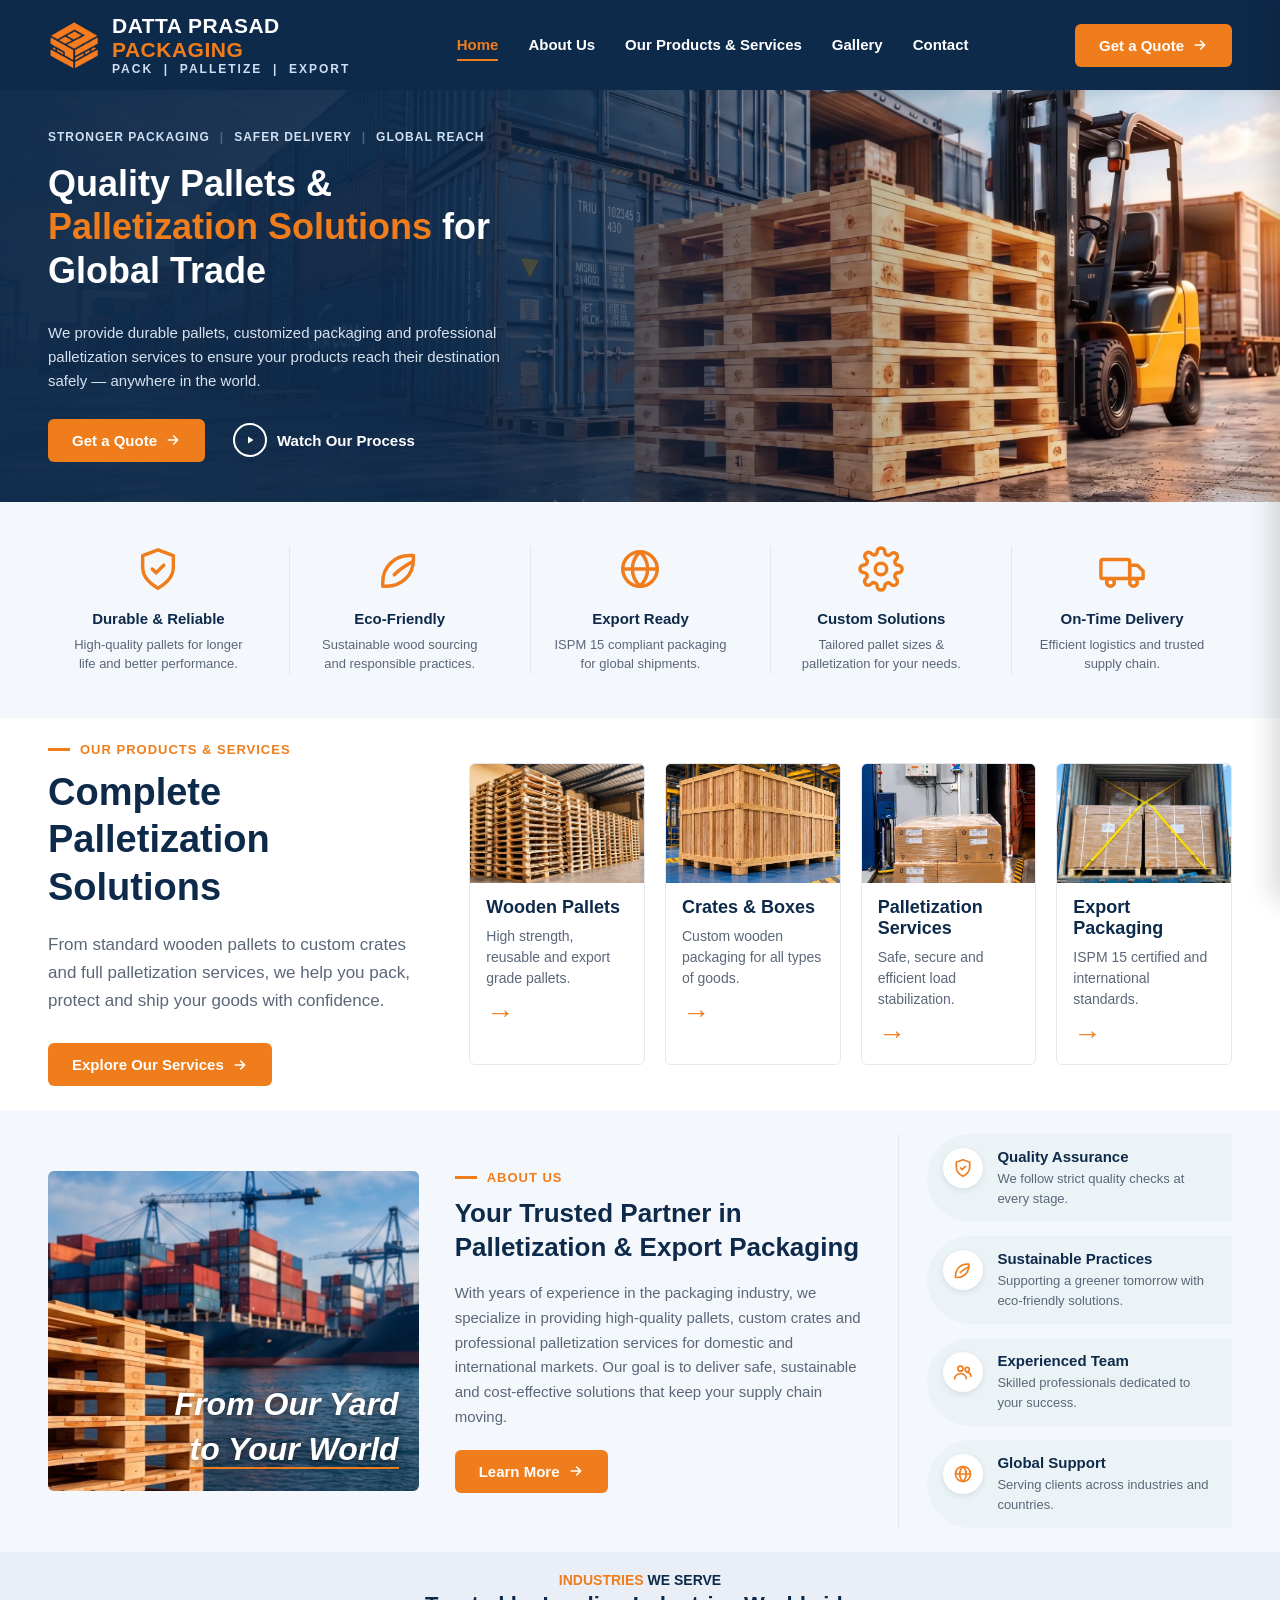
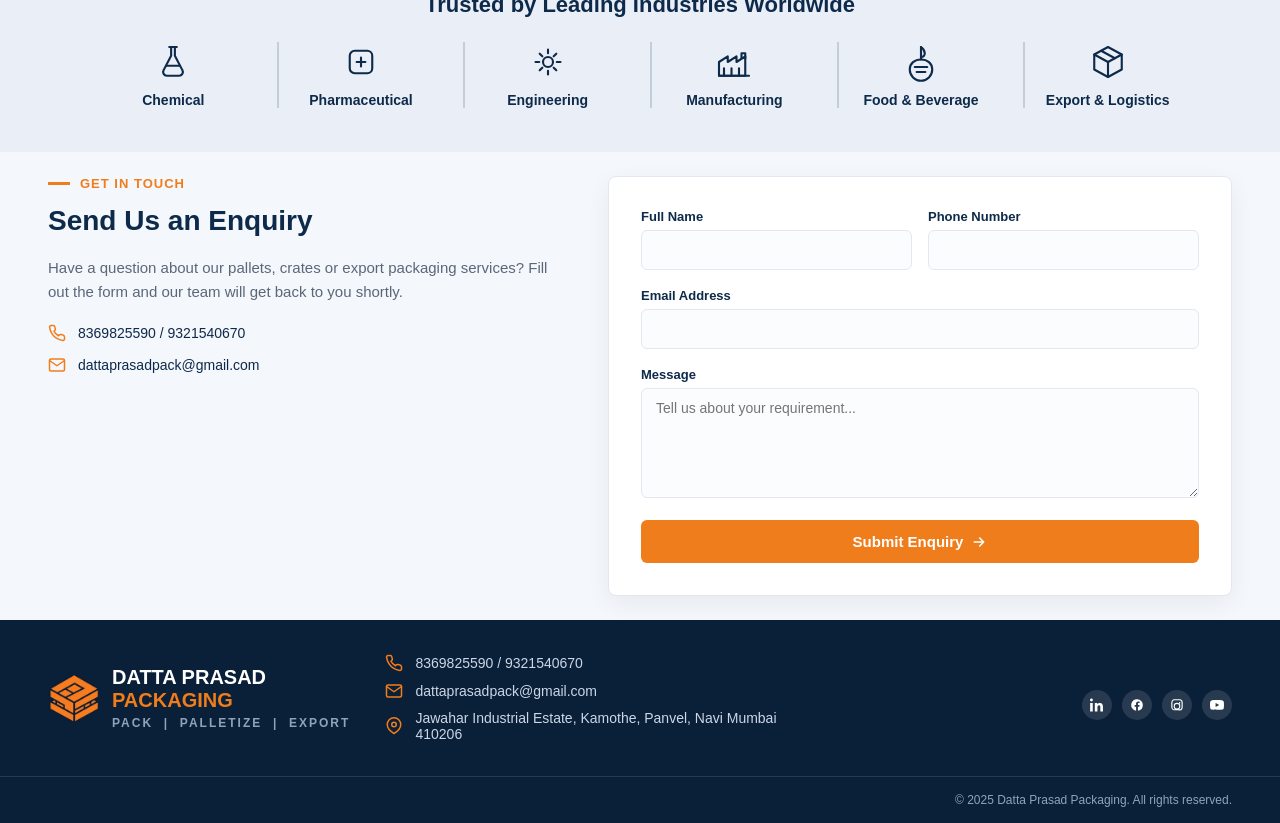
==== commit cd55b41f: "update" ====
--- a/index.html
+++ b/index.html
@@ -19,7 +19,7 @@
         <img src="images/DP_LOGO-128.png" alt="Datta Prasad Packaging logo">
       </div>
       <div class="brand-text">
-        <div class="name">DATTA PRASAD<br><span class="accent">PACKAGING</span></div>
+        <div class="name">DATTA PRASAD<br> <span class="accent">PACKAGING</span></div>
         <div class="tagline">PACK &nbsp;|&nbsp; PALLETIZE &nbsp;|&nbsp; EXPORT</div>
       </div>
     </a>
@@ -28,8 +28,7 @@
         <li class="active"><a href="#">Home</a></li>
         <li><a href="about.html">About Us</a></li>
         <li><a href="services.html">Our Products &amp; Services</a></li>
-        <li><a href="industries.html">Industries</a></li>
-        <li><a href="#">Gallery</a></li>
+        <li><a href="gallery.html">Gallery</a></li>
         <li><a href="#contact">Contact</a></li>
       </ul>
     </nav>
@@ -49,7 +48,7 @@
 <nav class="mobile-nav" id="mobileNav">
   <div class="mobile-nav-header">
     <div class="brand-text">
-      <div class="name" style="color:var(--navy);">DATTA PRASAD<br><span class="accent">PACKAGING</span></div>
+      <div class="name" style="color:var(--navy);">DATTA PRASAD<br> <span class="accent">PACKAGING</span></div>
     </div>
     <button class="mobile-nav-close" id="mobileNavClose" aria-label="Close menu">
       <svg viewBox="0 0 24 24" fill="none" stroke="currentColor" stroke-width="2.2" stroke-linecap="round" stroke-linejoin="round"><path d="M18 6L6 18M6 6l12 12"/></svg>
@@ -59,8 +58,7 @@
     <li class="active"><a href="#">Home</a></li>
     <li><a href="about.html">About Us</a></li>
     <li><a href="services.html">Our Products &amp; Services</a></li>
-    <li><a href="industries.html">Industries</a></li>
-    <li><a href="#">Gallery</a></li>
+    <li><a href="gallery.html">Gallery</a></li>
     <li><a href="#contact">Contact</a></li>
   </ul>
   <a href="#contact" class="btn mobile-nav-quote">
@@ -138,7 +136,14 @@
       </div>
       <div class="product-grid">
         <div class="product-card">
-          <div class="thumb"><img class="zoomable" src="images/standard-pallets-03.jpeg" alt="Wooden pallets stacked"></div>
+          <div class="thumb">
+            <img class="zoomable slide active" src="images/industrial-pallet-storage-01.webp" alt="Rows of wooden pallets stacked in a warehouse">
+            <img class="zoomable slide" src="images/industrial-pallet-storage-02.webp" alt="Tall stack of export-grade wooden pallets" loading="lazy">
+            <img class="zoomable slide" src="images/industrial-pallet-storage-03.webp" alt="Bulk wooden pallet stock in storage" loading="lazy">
+            <img class="zoomable slide" src="images/industrial-pallet-storage-04.webp" alt="Wooden pallet stacks ready for dispatch" loading="lazy">
+            <img class="zoomable slide" src="images/industrial-packaging-pallet-showcase-01.webp" alt="Wooden pallets stacked in rows" loading="lazy">
+            <img class="zoomable slide" src="images/industrial-packaging-pallet-showcase-02.webp" alt="Close-up of stacked wooden pallets" loading="lazy">
+          </div>
           <div class="info">
             <h4>Wooden Pallets</h4>
             <p>High strength, reusable and export grade pallets.</p>
@@ -146,7 +151,19 @@
           </div>
         </div>
         <div class="product-card">
-          <div class="thumb"><img class="zoomable" src="images/wooden-crate-long.jpeg" alt="Wooden crate for export"></div>
+          <div class="thumb">
+            <img class="zoomable slide active" src="images/machinery-crate-04.webp" alt="Heavy-duty wooden crate for machinery">
+            <img class="zoomable slide" src="images/machinery-crate-01.webp" alt="Machinery prepared on a pallet with protective sheet" loading="lazy">
+            <img class="zoomable slide" src="images/machinery-crate-02.webp" alt="Machinery sealed in a barrier foil cover" loading="lazy">
+            <img class="zoomable slide" src="images/machinery-crate-03.webp" alt="Crate frame lined with moisture barrier" loading="lazy">
+            <img class="zoomable slide" src="images/crate-liner-packing-01.webp" alt="Long wooden crate lined with yellow liner" loading="lazy">
+            <img class="zoomable slide" src="images/crate-liner-packing-02.webp" alt="Crate with inner blue protective wrap" loading="lazy">
+            <img class="zoomable slide" src="images/crate-liner-packing-03.webp" alt="Steel pipes packed in a lined crate" loading="lazy">
+            <img class="zoomable slide" src="images/crate-liner-packing-04.webp" alt="Long crate sealed in blue tarpaulin and strapped" loading="lazy">
+            <img class="zoomable slide" src="images/industrial-crates-workshop-01.webp" alt="Long wooden crate strapped in a workshop" loading="lazy">
+            <img class="zoomable slide" src="images/industrial-wooden-crate-workshop-02.webp" alt="Long wooden export crate in a warehouse" loading="lazy">
+            <img class="zoomable slide" src="images/wooden-shipping-crate-reception.webp" alt="Strapped wooden shipping crate" loading="lazy">
+          </div>
           <div class="info">
             <h4>Crates &amp; Boxes</h4>
             <p>Custom wooden packaging for all types of goods.</p>
@@ -154,7 +171,17 @@
           </div>
         </div>
         <div class="product-card">
-          <div class="thumb"><img class="zoomable" src="images/palletization-carton-loading.jpeg" alt="Palletization services"></div>
+          <div class="thumb">
+            <img class="zoomable slide active" src="images/pharma-pallets-02.webp" alt="Cartons palletized and stretch-wrapped">
+            <img class="zoomable slide" src="images/pharma-pallets-01.webp" alt="Pharmaceutical cartons palletized in a clean room" loading="lazy">
+            <img class="zoomable slide" src="images/pharma-pallets-03.webp" alt="White cartons stacked and wrapped on a pallet" loading="lazy">
+            <img class="zoomable slide" src="images/pharma-pallets-04.webp" alt="Carton load stretch-wrapped on a wooden pallet" loading="lazy">
+            <img class="zoomable slide" src="images/food-pallets-01.webp" alt="Food cartons palletized and strapped" loading="lazy">
+            <img class="zoomable slide" src="images/food-pallets-02.webp" alt="Stretch-wrapped carton pallet with corner boards" loading="lazy">
+            <img class="zoomable slide" src="images/industrial-logistics-crates-pallets-04.webp" alt="Stretch-wrapped carton pallets in a warehouse" loading="lazy">
+            <img class="zoomable slide" src="images/wrapped-pallet-crate.webp" alt="Stretch-wrapped pallet load with corner boards" loading="lazy">
+            <img class="zoomable slide" src="images/industrial-warehouse-drum-pallet-01.webp" alt="Drums stretch-wrapped and strapped on a pallet" loading="lazy">
+          </div>
           <div class="info">
             <h4>Palletization Services</h4>
             <p>Safe, secure and efficient load stabilization.</p>
@@ -162,7 +189,17 @@
           </div>
         </div>
         <div class="product-card">
-          <div class="thumb"><img class="zoomable" src="images/export-packing-container-01.jpeg" alt="Export packaging loaded in container"></div>
+          <div class="thumb">
+            <img class="zoomable slide active" src="images/container-loading-03.webp" alt="Palletized cargo lashed with straps inside a container">
+            <img class="zoomable slide" src="images/container-loading-01.webp" alt="Drums and cartons palletized inside a container" loading="lazy">
+            <img class="zoomable slide" src="images/container-loading-02.webp" alt="Wrapped pallets stacked inside a container" loading="lazy">
+            <img class="zoomable slide" src="images/container-loading-04.webp" alt="Pallets loaded in a container with a pallet truck" loading="lazy">
+            <img class="zoomable slide" src="images/food-pallets-03.webp" alt="Food pallets double-stacked in a container" loading="lazy">
+            <img class="zoomable slide" src="images/food-pallets-04.webp" alt="Palletized cargo loaded on a container truck" loading="lazy">
+            <img class="zoomable slide" src="images/industrial-logistics-crates-pallets-02.webp" alt="Wrapped carton pallets loaded in a container" loading="lazy">
+            <img class="zoomable slide" src="images/teal-ethyl-acetate-drums-01.webp" alt="Drum pallets double-stacked inside a container" loading="lazy">
+            <img class="zoomable slide" src="images/industrial-logistics-crates-pallets-01.webp" alt="Wrapped pallets loaded on a truck for export" loading="lazy">
+          </div>
           <div class="info">
             <h4>Export Packaging</h4>
             <p>ISPM 15 certified and international standards.</p>
@@ -280,7 +317,7 @@
         </div>
       </div>
       <form class="enquiry-form" id="enquiryForm">
-        <input type="hidden" name="access_key" value="804e8e06-90f0-45df-aa1f-0d7503f09a84">
+        <input type="hidden" name="access_key" value="29ca8f8c-2d69-4273-83d7-b34dc3710916">
         <input type="hidden" name="subject" value="New Enquiry - Datta Prasad Packaging Website">
         <div class="form-row">
           <div>
@@ -290,7 +327,7 @@
           <div>
             <label for="ef-phone">Phone Number</label>
             <input type="tel" id="ef-phone" name="phone" autocomplete="tel" aria-describedby="ef-phone-error">
-            <div class="field-error" id="ef-phone-error" aria-live="polite"></div>
+            <div class="field-error" id="ef-phone-error" aria-live="polite"></div>  
           </div>
         </div>
         <label for="ef-email">Email Address</label>
@@ -316,7 +353,7 @@
         <img src="images/DP_LOGO-128.png" alt="Datta Prasad Packaging logo">
       </div>
       <div>
-        <div class="name">DATTA PRASAD<br><span class="accent">PACKAGING</span></div>
+        <div class="name">DATTA PRASAD<br> <span class="accent">PACKAGING</span></div>
         <div class="tagline">PACK &nbsp;|&nbsp; PALLETIZE &nbsp;|&nbsp; EXPORT</div>
       </div>
     </div>
@@ -355,6 +392,13 @@
     <svg class="icon" viewBox="0 0 24 24" fill="none" stroke="currentColor" stroke-width="2" stroke-linecap="round" stroke-linejoin="round"><path d="M18 6L6 18M6 6l12 12"/></svg>
   </div>
   <img id="lightboxImg" src="" alt="">
+  <button class="lightbox-nav prev" id="lightboxPrev" aria-label="Previous image">
+    <svg class="icon" viewBox="0 0 24 24" fill="none" stroke="currentColor" stroke-width="2.4" stroke-linecap="round" stroke-linejoin="round"><path d="M15 18l-6-6 6-6"/></svg>
+  </button>
+  <button class="lightbox-nav next" id="lightboxNext" aria-label="Next image">
+    <svg class="icon" viewBox="0 0 24 24" fill="none" stroke="currentColor" stroke-width="2.4" stroke-linecap="round" stroke-linejoin="round"><path d="M9 6l6 6-6 6"/></svg>
+  </button>
+  <div class="lightbox-count" id="lightboxCount" aria-live="polite"></div>
 </div>
 
 <script src="script.js"></script>
--- a/style.css
+++ b/style.css
@@ -370,6 +370,16 @@
   display: block;
   cursor: zoom-in;
 }
+/* cards with several photos crossfade between them (see script.js) */
+.product-card .thumb { position: relative; }
+.product-card .thumb img.slide {
+  position: absolute;
+  inset: 0;
+  opacity: 0;
+  pointer-events: none;
+  transition: opacity .8s ease;
+}
+.product-card .thumb img.slide.active { opacity: 1; pointer-events: auto; }
 .product-card .info { padding: 14px 16px 16px; }
 .product-card h4 {
   font-size: 18px;
@@ -681,6 +691,44 @@
   cursor: pointer;
 }
 .lightbox-close:hover { background: rgba(255,255,255,0.22); }
+.lightbox-nav {
+  position: absolute;
+  top: 50%;
+  transform: translateY(-50%);
+  width: 52px;
+  height: 52px;
+  border: 0;
+  border-radius: 50%;
+  background: rgba(255,255,255,0.14);
+  color: #fff;
+  display: flex;
+  align-items: center;
+  justify-content: center;
+  cursor: pointer;
+}
+.lightbox-nav:hover { background: var(--orange); }
+.lightbox-nav[hidden] { display: none; }
+.lightbox-nav svg { width: 26px; height: 26px; }
+.lightbox-nav.prev { left: 24px; }
+.lightbox-nav.next { right: 24px; }
+.lightbox-count {
+  position: absolute;
+  bottom: 20px;
+  left: 50%;
+  transform: translateX(-50%);
+  color: #cfe0f5;
+  font-size: 14px;
+  font-weight: 600;
+}
+.lightbox.has-nav { padding-left: 96px; padding-right: 96px; }
+@media (max-width: 640px) {
+  /* buttons sit in a bar under the photo on phones */
+  .lightbox.has-nav { padding: 64px 12px 96px; }
+  .lightbox-nav { top: auto; bottom: 20px; transform: none; width: 56px; height: 56px; background: rgba(255,255,255,0.18); }
+  .lightbox-nav.prev { left: 24px; }
+  .lightbox-nav.next { right: 24px; }
+  .lightbox-count { bottom: 38px; }
+}
 
 /* ---------- Responsive ---------- */
 @media (max-width: 1240px) {
@@ -746,10 +794,23 @@
   .menu-toggle svg { width: 22px; height: 22px; }
   .hero-copy { padding: 28px 24px; }
   .hero-copy h1 { font-size: 30px; }
-  .features { padding: 32px 24px; }
-  .features-grid { grid-template-columns: 1fr; }
-  .feature-item { border-left: none !important; border-right: none !important; border-top: 1px solid var(--card-border); padding: 20px 10px 0; }
-  .feature-item:first-child { border-top: none; padding-top: 0; }
+  /* compact 2-column chips: icon + title only */
+  .features { padding: 16px; }
+  .features-grid { grid-template-columns: repeat(2, minmax(0, 1fr)); gap: 8px; }
+  .feature-item {
+    display: flex;
+    align-items: center;
+    gap: 10px;
+    text-align: left;
+    padding: 10px 12px;
+    border: 1px solid var(--card-border) !important;
+    border-radius: 6px;
+    background: #fff;
+  }
+  .feature-item:last-child { grid-column: span 2; justify-content: center; }
+  .feature-icon { width: 26px; height: 26px; margin: 0; flex-shrink: 0; }
+  .feature-item h3 { font-size: 13px; margin: 0; line-height: 1.3; }
+  .feature-item p { display: none; }
   .product-grid { grid-template-columns: 1fr; }
   .industry-strip {
     display: grid;
@@ -919,10 +980,12 @@
 }
 
 @media (max-width: 900px) {
+  /* tablets keep images and copy side by side */
   .service-layout,
-  .service.alt .service-layout { grid-template-columns: 1fr; gap: 24px; }
-  .service.alt .service-media { order: 0; }
-  .service-media { min-height: 320px; }
+  .service.alt .service-layout { gap: 24px; }
+  .service-media { min-height: 300px; }
+  .service-copy h2 { font-size: 24px; }
+  .service-points { grid-template-columns: 1fr; }
 }
 @media (max-width: 560px) {
   .page-intro { padding: 24px 24px 20px; }
@@ -1096,7 +1159,7 @@
   .why-card { padding: 18px 12px; }
 }
 
-/* ---------- Industries page ---------- */
+/* ---------- Gallery page (industry-style cards) ---------- */
 .industry-grid {
   display: grid;
   grid-template-columns: repeat(3, minmax(0, 1fr));
@@ -1119,45 +1182,30 @@
   display: block;
   cursor: zoom-in;
 }
-.ind-body {
-  flex: 1;
-  display: flex;
-  flex-direction: column;
-  padding: 20px 22px 22px;
-}
-.ind-head { display: flex; align-items: center; gap: 12px; margin-bottom: 12px; }
-.ind-icon {
-  width: 46px;
-  height: 46px;
-  border-radius: 50%;
-  background: #fdf0e4;
-  color: var(--orange);
-  display: flex;
-  align-items: center;
-  justify-content: center;
-  flex-shrink: 0;
-}
-.ind-icon svg { width: 26px; height: 26px; }
-.ind-head h2 {
-  font-size: 21px;
-  font-weight: 800;
-  color: var(--navy);
-}
-.ind-body p {
-  font-size: 15px;
-  line-height: 1.6;
-  color: var(--muted);
-  margin: 0 0 16px;
-}
-.ind-body .service-points { margin-bottom: 18px; }
-.ind-body .service-points li { font-size: 14px; }
 .ind-link {
-  margin-top: auto;
   font-size: 15px;
   font-weight: 700;
   color: var(--orange);
 }
 .ind-link:hover { color: var(--orange-dark); }
+
+.gallery-head {
+  display: flex;
+  align-items: baseline;
+  justify-content: space-between;
+  gap: 16px;
+  margin-bottom: 18px;
+}
+.gallery-head h2 { font-size: 24px; font-weight: 800; color: var(--navy); }
+.gallery-grid { grid-template-columns: repeat(4, minmax(0, 1fr)); gap: 18px; }
+.gallery-card { margin: 0; }
+.gallery-card .ind-img { aspect-ratio: 4 / 3; }
+.gallery-card figcaption {
+  padding: 10px 14px 12px;
+  font-size: 14px;
+  font-weight: 600;
+  color: var(--navy);
+}
 
 .industry-cta {
   display: flex;
@@ -1175,12 +1223,64 @@
 
 @media (max-width: 1100px) {
   .industry-grid { grid-template-columns: repeat(2, minmax(0, 1fr)); }
+  .gallery-grid { grid-template-columns: repeat(3, minmax(0, 1fr)); }
 }
 @media (max-width: 640px) {
   .industry-grid { grid-template-columns: 1fr; }
+  .gallery-grid { grid-template-columns: repeat(2, minmax(0, 1fr)); gap: 12px; }
+  .gallery-head h2 { font-size: 20px; }
   .industry-cta { flex-direction: column; align-items: flex-start; padding: 24px; }
 }
 @media (max-width: 560px) {
   .industry-card { scroll-margin-top: 64px; }
-  .ind-body { padding: 18px; }
-}
+}
+
+/* ---------- Mobile title sizes ---------- */
+@media (max-width: 560px) {
+  /* home section titles carry inline sizes, hence !important */
+  #products h2 { font-size: clamp(20px, 6.4vw, 26px) !important; }
+  #about h2, #contact h2 { font-size: clamp(18px, 5.6vw, 22px) !important; }
+  .hero-copy h1 { font-size: 26px; }
+  .page-intro h1 { font-size: 24px; }
+  .service-copy h2 { font-size: 21px; }
+  .sec-title { font-size: 21px; }
+  .gallery-head h2 { font-size: 18px; }
+}
+
+/* ---------- Mobile header & services layout ---------- */
+@media (max-width: 560px) {
+  /* brand name on one line, sized to fill the bar */
+  header .brand-text .name { font-size: clamp(14px, 4.3vw, 18px); white-space: nowrap; }
+  header .brand-text .name br { display: none; }
+  header .brand-text .tagline { font-size: 10px; letter-spacing: 1.6px; margin-top: 2px; }
+
+  /* services: photo left, number + title + intro right, the rest full width below */
+  .service-layout,
+  .service.alt .service-layout { grid-template-columns: minmax(0, 1fr) minmax(0, 1.1fr); gap: 0 14px; }
+  .service-copy { display: contents; }
+  .service-media,
+  .service.alt .service-media { grid-column: 1; grid-row: 1 / 4; order: 0; gap: 6px; align-self: start; }
+  .service-media .main-img { aspect-ratio: 1 / 1; }
+  .service-thumbs { gap: 6px; }
+  .service-num,
+  .service-copy h2,
+  .service-copy h2 + p { grid-column: 2; }
+  .service-num { grid-row: 1; margin-bottom: 4px; font-size: 12px; }
+  .service-copy h2 { grid-row: 2; font-size: 18px; margin-bottom: 6px; }
+  .service-copy h2 + p { grid-row: 3; font-size: 14px; line-height: 1.5; margin: 0; }
+  .service-copy h2 + p ~ * { grid-column: 1 / -1; }
+  .service-copy h2 + p + p { margin-top: 16px; font-size: 15px; }
+}
+
+/* ---------- Mobile product cards: photo left, text right ---------- */
+@media (max-width: 560px) {
+  .product-grid { gap: 12px; }
+  .product-card { display: grid; grid-template-columns: minmax(0, 42%) minmax(0, 1fr); }
+  .product-card .thumb { aspect-ratio: auto; min-height: 120px; }
+  /* absolute so the photo fills the card height set by the text */
+  .product-card .thumb img { position: absolute; inset: 0; }
+  .product-card .info { display: flex; flex-direction: column; justify-content: center; padding: 12px 14px; }
+  .product-card h4 { font-size: 16px; margin-bottom: 4px; }
+  .product-card p { font-size: 13px; margin-bottom: 6px; }
+  .product-card .arrow { font-size: 22px; }
+}
